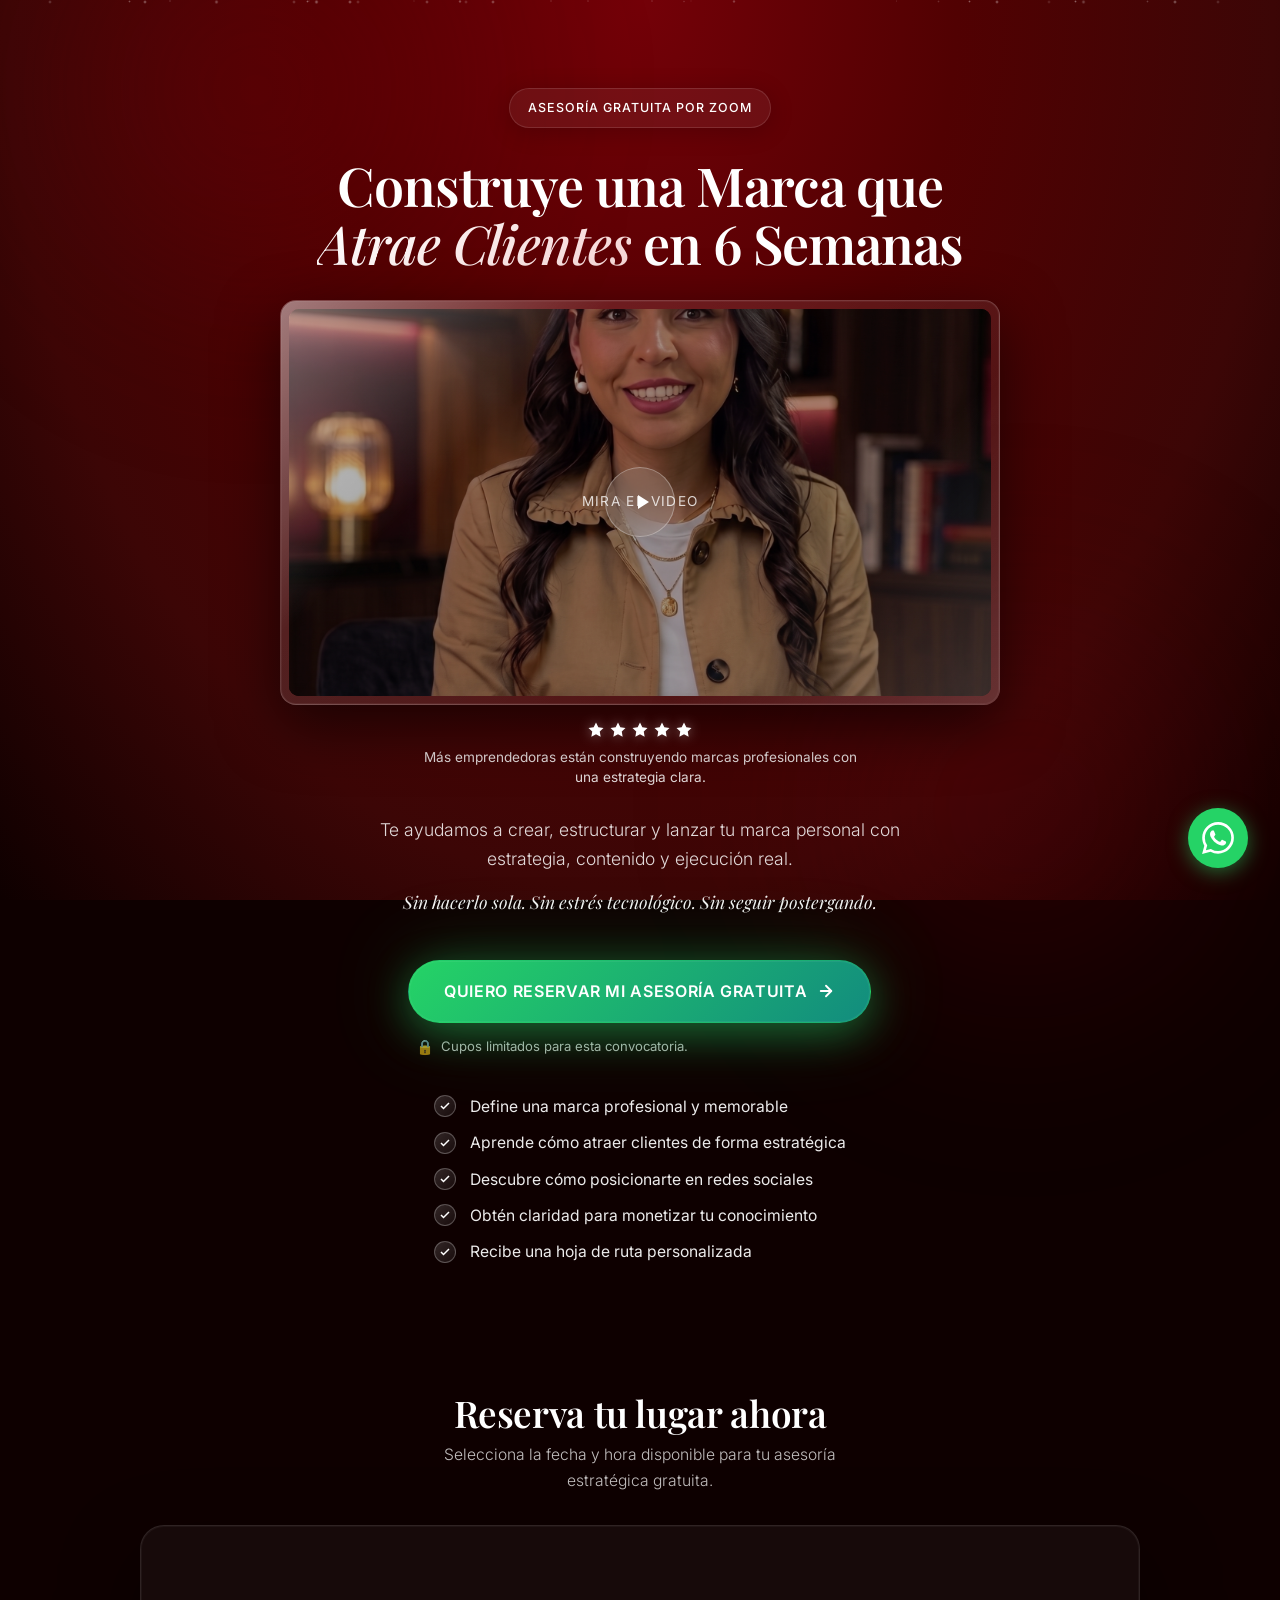
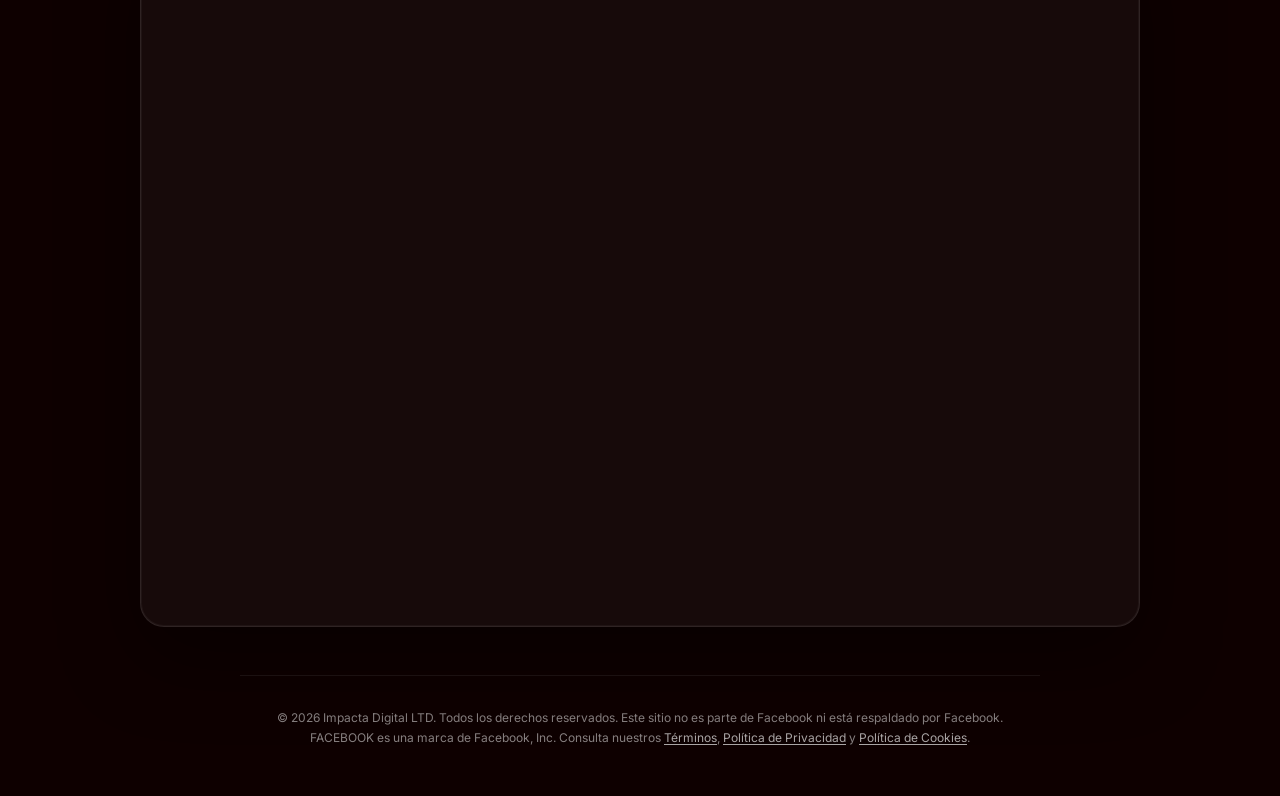
==== index2.html @ dba7cb1b "politica de privacidad" ====
<!DOCTYPE html>
<html lang="es">
<head>
    <meta charset="UTF-8" />
    <meta name="viewport" content="width=device-width, initial-scale=1.0" />
    <meta name="description" content="Asesoría estratégica gratuita por Zoom. Construye una marca personal que atrae clientes en 6 semanas." />
    <title>Impacta Digital · Construye una Marca que Atrae Clientes</title>

    <link rel="preconnect" href="https://fonts.googleapis.com" />
    <link rel="preconnect" href="https://fonts.gstatic.com" crossorigin />
    <link href="https://fonts.googleapis.com/css2?family=Playfair+Display:ital,wght@0,400;0,500;0,600;0,700;0,800;1,400&family=Inter:wght@300;400;500;600;700&display=swap" rel="stylesheet" />

    <link rel="stylesheet" href="https://assets.calendly.com/assets/external/widget.css" />
    <script src="https://assets.calendly.com/assets/external/widget.js" async></script>

    <style>
        *,
        *::before,
        *::after {
            box-sizing: border-box;
            margin: 0;
            padding: 0;
        }

        :root {
            --color-bg-deep: #0E0000;
            --color-bg-mid: #3C0606;
            --color-bg: #510102;
            --color-bg-light: #740108;
            --color-text: #FFFFFF;
            --font-serif: 'Playfair Display', Georgia, serif;
            --font-sans: 'Inter', -apple-system, BlinkMacSystemFont, sans-serif;
            --gradient-main: radial-gradient(ellipse at top, #740108 0%, #510102 35%, #3C0606 70%, #0E0000 100%);
            --gradient-cta: linear-gradient(135deg, #740108 0%, #510102 100%);
            --glass-bg: rgba(255, 255, 255, 0.06);
            --glass-border: rgba(255, 255, 255, 0.12);
        }

        html {
            scroll-behavior: smooth;
            -webkit-text-size-adjust: 100%;
        }

        body {
            font-family: var(--font-sans);
            color: var(--color-text);
            background: var(--color-bg-deep);
            line-height: 1.6;
            overflow-x: hidden;
            min-height: 100vh;
            -webkit-font-smoothing: antialiased;
            -moz-osx-font-smoothing: grayscale;
        }

        /* FONDO */
        .bg {
            position: fixed;
            inset: 0;
            background: var(--gradient-main);
            z-index: -2;
        }

        .bg::before {
            content: '';
            position: absolute;
            top: -20%;
            left: -10%;
            width: 60%;
            height: 60%;
            background: radial-gradient(circle, rgba(116, 1, 8, 0.4) 0%, transparent 60%);
            filter: blur(80px);
            animation: floatA 18s ease-in-out infinite;
        }

        .bg::after {
            content: '';
            position: absolute;
            bottom: -20%;
            right: -10%;
            width: 60%;
            height: 60%;
            background: radial-gradient(circle, rgba(116, 1, 8, 0.3) 0%, transparent 60%);
            filter: blur(80px);
            animation: floatB 22s ease-in-out infinite;
        }

        @keyframes floatA {
            0%, 100% { transform: translate(0, 0) scale(1); }
            50% { transform: translate(40px, 60px) scale(1.1); }
        }

        @keyframes floatB {
            0%, 100% { transform: translate(0, 0) scale(1); }
            50% { transform: translate(-50px, -40px) scale(1.15); }
        }

        /* PARTÍCULAS */
        .particles {
            position: fixed;
            inset: 0;
            z-index: -1;
            pointer-events: none;
            overflow: hidden;
        }

        .particle {
            position: absolute;
            background: radial-gradient(circle, rgba(255, 255, 255, 0.6) 0%, transparent 70%);
            border-radius: 50%;
            pointer-events: none;
            animation: drift linear infinite;
        }

        @keyframes drift {
            0% {
                transform: translateY(100vh) translateX(0) scale(0);
                opacity: 0;
            }
            10% {
                opacity: 1;
                transform: translateY(90vh) translateX(0) scale(1);
            }
            90% {
                opacity: 1;
            }
            100% {
                transform: translateY(-10vh) translateX(var(--drift-x, 30px)) scale(0.5);
                opacity: 0;
            }
        }

        /* LAYOUT PRINCIPAL */
        .page {
            min-height: 100vh;
            padding: 1.5rem 1.25rem 3rem;
            max-width: 1280px;
            margin: 0 auto;
            display: flex;
            flex-direction: column;
            gap: 2.5rem;
        }

        /* HERO */
        .hero {
            display: flex;
            flex-direction: column;
            gap: 2.5rem;
            align-items: center;
            flex: 1;
            padding: 2rem 0;
            text-align: center;
        }

        .hero-content {
            display: flex;
            flex-direction: column;
            gap: 1.5rem;
            animation: fadeUp 1s ease-out both;
            align-items: center;
        }

        .badge {
            display: inline-flex;
            align-items: center;
            gap: 0.5rem;
            padding: 0.55rem 1.1rem;
            background: var(--glass-bg);
            backdrop-filter: blur(20px);
            -webkit-backdrop-filter: blur(20px);
            border: 1px solid var(--glass-border);
            border-radius: 999px;
            font-size: 0.78rem;
            font-weight: 500;
            letter-spacing: 0.08em;
            text-transform: uppercase;
            color: var(--color-text);
            width: fit-content;
            box-shadow: 0 4px 24px rgba(0, 0, 0, 0.2);
        }

        .badge .sparkle {
            font-size: 0.95rem;
            filter: drop-shadow(0 0 6px rgba(255, 255, 255, 0.4));
        }

        h1.title {
            font-family: var(--font-serif);
            font-weight: 600;
            font-size: clamp(2.1rem, 7vw, 3.6rem);
            line-height: 1.08;
            letter-spacing: -0.02em;
            color: var(--color-text);
            text-wrap: balance;
        }

        h1.title em {
            font-style: italic;
            font-weight: 500;
            background: linear-gradient(135deg, #ffffff 0%, #f5d4d4 100%);
            -webkit-background-clip: text;
            background-clip: text;
            -webkit-text-fill-color: transparent;
        }

        .subtitle {
            font-size: clamp(1rem, 2.4vw, 1.1rem);
            line-height: 1.65;
            color: rgba(255, 255, 255, 0.85);
            max-width: 36rem;
            font-weight: 300;
        }

        .subtitle .break {
            display: block;
            margin-top: 0.85rem;
            font-weight: 400;
            color: rgba(255, 255, 255, 0.95);
            font-style: italic;
            font-family: var(--font-serif);
        }

        /* BENEFICIOS */
        .benefits {
            display: flex;
            flex-direction: column;
            gap: 0.7rem;
            margin-top: 0.5rem;
        }

        .benefit {
            display: flex;
            align-items: center;
            gap: 0.85rem;
            font-size: 0.98rem;
            color: rgba(255, 255, 255, 0.92);
            animation: fadeUp 0.8s ease-out both;
        }

        .check {
            flex-shrink: 0;
            width: 22px;
            height: 22px;
            border-radius: 50%;
            background: linear-gradient(135deg, rgba(255, 255, 255, 0.15), rgba(255, 255, 255, 0.05));
            border: 1px solid rgba(255, 255, 255, 0.25);
            display: flex;
            align-items: center;
            justify-content: center;
            backdrop-filter: blur(10px);
        }

        .check svg {
            width: 12px;
            height: 12px;
            stroke: #ffffff;
            stroke-width: 3;
            fill: none;
        }

        /* CTA */
        .cta-wrap {
            display: flex;
            flex-direction: column;
            gap: 0.75rem;
            margin-top: 1rem;
        }

        .cta {
            --glow-x: 50%;
            --glow-y: 50%;
            position: relative;
            display: inline-flex;
            align-items: center;
            justify-content: center;
            gap: 0.6rem;
            padding: 1.1rem 2.2rem;
            background: var(--gradient-cta);
            color: var(--color-text);
            text-decoration: none;
            font-weight: 600;
            font-size: 1rem;
            letter-spacing: 0.04em;
            text-transform: uppercase;
            border-radius: 999px;
            border: 1px solid rgba(255, 255, 255, 0.18);
            cursor: pointer;
            overflow: hidden;
            transition: transform 0.3s cubic-bezier(0.2, 0.8, 0.2, 1), box-shadow 0.3s ease;
            box-shadow:
                0 10px 40px rgba(116, 1, 8, 0.5),
                0 0 0 1px rgba(255, 255, 255, 0.05) inset,
                0 0 80px rgba(116, 1, 8, 0.3);
            animation: pulseGlow 3.5s ease-in-out infinite;
        }

        .cta::before {
            content: '';
            position: absolute;
            inset: 0;
            background: radial-gradient(circle at var(--glow-x) var(--glow-y), rgba(255, 255, 255, 0.25), transparent 50%);
            opacity: 0;
            transition: opacity 0.4s ease;
        }

        .cta:hover {
            transform: translateY(-3px) scale(1.02);
            box-shadow:
                0 16px 50px rgba(116, 1, 8, 0.6),
                0 0 0 1px rgba(255, 255, 255, 0.1) inset,
                0 0 100px rgba(116, 1, 8, 0.45);
        }

        .cta:hover::before {
            opacity: 1;
        }

        .cta:active {
            transform: translateY(-1px) scale(0.99);
        }

        .cta .arrow {
            transition: transform 0.3s ease;
        }

        .cta:hover .arrow {
            transform: translateX(4px);
        }

        .cta-green {
            background: linear-gradient(135deg, #25D366 0%, #128C7E 100%);
            border: 1px solid rgba(37, 211, 102, 0.4);
            box-shadow:
                0 10px 40px rgba(37, 211, 102, 0.4),
                0 0 0 1px rgba(255, 255, 255, 0.05) inset,
                0 0 80px rgba(37, 211, 102, 0.25);
            animation: pulseGlowGreen 3.5s ease-in-out infinite;
        }

        .cta-green:hover {
            box-shadow:
                0 16px 50px rgba(37, 211, 102, 0.5),
                0 0 0 1px rgba(255, 255, 255, 0.1) inset,
                0 0 100px rgba(37, 211, 102, 0.4);
        }

        .cta-green::before {
            background: radial-gradient(circle at var(--glow-x) var(--glow-y), rgba(255, 255, 255, 0.3), transparent 50%);
        }

        @keyframes pulseGlow {
            0%, 100% {
                box-shadow:
                    0 10px 40px rgba(116, 1, 8, 0.5),
                    0 0 0 1px rgba(255, 255, 255, 0.05) inset,
                    0 0 60px rgba(116, 1, 8, 0.3);
            }
            50% {
                box-shadow:
                    0 10px 40px rgba(116, 1, 8, 0.6),
                    0 0 0 1px rgba(255, 255, 255, 0.08) inset,
                    0 0 100px rgba(116, 1, 8, 0.5);
            }
        }

        @keyframes pulseGlowGreen {
            0%, 100% {
                box-shadow:
                    0 10px 40px rgba(37, 211, 102, 0.4),
                    0 0 0 1px rgba(255, 255, 255, 0.05) inset,
                    0 0 60px rgba(37, 211, 102, 0.25);
            }
            50% {
                box-shadow:
                    0 10px 40px rgba(37, 211, 102, 0.5),
                    0 0 0 1px rgba(255, 255, 255, 0.08) inset,
                    0 0 100px rgba(37, 211, 102, 0.4);
            }
        }

        .cta-small {
            font-size: 0.82rem;
            color: rgba(255, 255, 255, 0.7);
            display: flex;
            align-items: center;
            gap: 0.4rem;
            padding-left: 0.5rem;
        }

        .cta-small .lock {
            font-size: 0.9rem;
        }

        /* VIDEO FLOTANTE */
        .hero-media {
            position: relative;
            animation: fadeUp 1.1s ease-out 0.2s both;
            width: 100%;
            display: flex;
            flex-direction: column;
            align-items: center;
        }

        .video-frame {
            position: relative;
            width: 100%;
            max-width: 600px;
            margin: 0 auto;
            border-radius: 16px;
            padding: 8px;
            background: linear-gradient(135deg, rgba(255, 255, 255, 0.14), rgba(255, 255, 255, 0.04));
            backdrop-filter: blur(30px);
            -webkit-backdrop-filter: blur(30px);
            border: 1px solid rgba(255, 255, 255, 0.18);
            box-shadow:
                0 20px 60px rgba(0, 0, 0, 0.6),
                0 0 0 1px rgba(255, 255, 255, 0.05) inset;
            overflow: hidden;
            aspect-ratio: 16 / 9;
            cursor: default;
        }

        .video-frame::before {
            content: '';
            position: absolute;
            inset: -1px;
            border-radius: 16px;
            background: linear-gradient(135deg, rgba(255, 255, 255, 0.4), transparent 30%, transparent 70%, rgba(255, 255, 255, 0.15));
            z-index: 2;
            pointer-events: none;
        }

        .video-inner {
            position: relative;
            width: 100%;
            height: 100%;
            border-radius: 10px;
            overflow: hidden;
            background: #0E0000;
        }

        .video-inner video {
            width: 100%;
            height: 100%;
            object-fit: cover;
            display: block;
        }

        .video-inner video::-webkit-media-controls-panel {
            background: linear-gradient(180deg, transparent 0%, rgba(0, 0, 0, 0.7) 100%);
        }

        .video-placeholder {
            position: absolute;
            inset: 0;
            display: flex;
            flex-direction: column;
            align-items: center;
            justify-content: center;
            padding: 1.25rem 1rem;
            gap: 1rem;
            background: url('multimedia/images/portada.png') center/cover no-repeat;
            color: rgba(255, 255, 255, 0.8);
        }

        .video-placeholder::after {
            content: '';
            position: absolute;
            inset: 0;
            background: rgba(0, 0, 0, 0.35);
            pointer-events: none;
        }

        .play-btn {
            position: absolute;
            top: 50%;
            left: 50%;
            transform: translate(-50%, -50%);
            width: 70px;
            height: 70px;
            border-radius: 50%;
            background: rgba(255, 255, 255, 0.12);
            border: 1px solid rgba(255, 255, 255, 0.3);
            backdrop-filter: blur(20px);
            display: flex;
            align-items: center;
            justify-content: center;
            cursor: pointer;
            transition: all 0.3s ease;
            z-index: 2;
        }

        .play-btn:hover {
            background: rgba(255, 255, 255, 0.2);
            transform: translate(-50%, -50%) scale(1.05);
        }

        .play-btn svg {
            width: 24px;
            height: 24px;
            fill: #ffffff;
            margin-left: 4px;
        }

        .video-placeholder span {
            font-size: 0.85rem;
            letter-spacing: 0.1em;
            text-transform: uppercase;
            z-index: 2;
        }

        /* RATING */
        .rating {
            display: flex;
            flex-direction: column;
            align-items: center;
            gap: 0.5rem;
            margin: 1rem auto 0;
            padding: 0;
            text-align: center;
            max-width: 600px;
            width: 100%;
        }

        .rating p {
            color: rgba(255, 255, 255, 0.85);
            font-size: 0.85rem;
            line-height: 1.5;
            max-width: 28rem;
            margin: 0;
        }

        .stars {
            display: flex;
            gap: 0.25rem;
        }

        .stars svg {
            width: 18px;
            height: 18px;
            fill: #ffffff;
            filter: drop-shadow(0 0 6px rgba(255, 255, 255, 0.4));
        }

        /* CALENDLY */
        .calendly-section {
            display: flex;
            flex-direction: column;
            align-items: center;
            gap: 0.5rem;
            animation: fadeUp 1s ease-out 0.4s both;
            scroll-margin-top: 1rem;
        }

        .calendly-header {
            text-align: center;
            margin-bottom: 1.5rem;
            display: flex;
            flex-direction: column;
            gap: 0.5rem;
        }

        .calendly-header h2 {
            font-family: var(--font-serif);
            font-weight: 600;
            font-size: clamp(1.6rem, 5vw, 2.3rem);
            line-height: 1.15;
            letter-spacing: -0.01em;
        }

        .calendly-header p {
            font-size: 0.98rem;
            color: rgba(255, 255, 255, 0.75);
            max-width: 28rem;
            font-weight: 300;
        }

        .calendly-container {
            width: 100%;
            max-width: 1000px;
            border-radius: 24px;
            overflow: hidden;
            background: rgba(255, 255, 255, 0.04);
            backdrop-filter: blur(20px);
            -webkit-backdrop-filter: blur(20px);
            border: 1px solid rgba(255, 255, 255, 0.1);
            box-shadow:
                0 30px 80px rgba(0, 0, 0, 0.4),
                0 0 0 1px rgba(255, 255, 255, 0.04) inset;
            position: relative;
            min-height: 700px;
        }

        .calendly-inline-widget {
            min-height: 700px;
        }

        /* ANIMACIONES */
        @keyframes fadeUp {
            from {
                opacity: 0;
                transform: translateY(24px);
            }
            to {
                opacity: 1;
                transform: translateY(0);
            }
        }

        .fade-in {
            opacity: 0;
            transform: translateY(20px);
            transition: opacity 0.8s ease, transform 0.8s ease;
        }

        .fade-in.visible {
            opacity: 1;
            transform: translateY(0);
        }

        /* DESKTOP */
        @media (min-width: 900px) {
            .page {
                padding: 2.5rem 2.5rem 3rem;
                gap: 4rem;
            }

            .hero {
                gap: 4rem;
                padding: 3rem 0;
                min-height: calc(100vh - 6rem);
            }

            .hero-content {
                gap: 1.75rem;
            }

            .video-frame {
                max-width: 720px;
            }

            .calendly-section {
                padding-top: 1rem;
            }
        }

        @media (min-width: 1100px) {
            .hero {
                gap: 6rem;
            }

            h1.title {
                font-size: clamp(3rem, 4.2vw, 4rem);
            }
        }

        /* ACCESIBILIDAD */
        @media (prefers-reduced-motion: reduce) {
            *, *::before, *::after {
                animation-duration: 0.01ms !important;
                animation-iteration-count: 1 !important;
                transition-duration: 0.01ms !important;
            }
            .bg::before, .bg::after { animation: none; }
        }

        /* CTA tracking del mouse */
        .cta-wrap .cta { will-change: transform; }

        /* BOTÓN FLOTANTE WHATSAPP */
        .whatsapp-float {
            position: fixed;
            bottom: 2rem;
            right: 2rem;
            width: 60px;
            height: 60px;
            background: #25D366;
            border-radius: 50%;
            display: flex;
            align-items: center;
            justify-content: center;
            box-shadow: 0 4px 20px rgba(37, 211, 102, 0.5);
            z-index: 1000;
            transition: transform 0.3s ease, box-shadow 0.3s ease;
            cursor: pointer;
        }

        .whatsapp-float:hover {
            transform: scale(1.1);
            box-shadow: 0 6px 30px rgba(37, 211, 102, 0.7);
        }

        .whatsapp-float svg {
            width: 32px;
            height: 32px;
            fill: #ffffff;
        }

        @media (max-width: 600px) {
            .whatsapp-float {
                bottom: 1.2rem;
                right: 1.2rem;
                width: 52px;
                height: 52px;
            }

            .whatsapp-float svg {
                width: 28px;
                height: 28px;
            }
        }

        /* FOOTER */
        .site-footer {
            text-align: center;
            padding: 2rem 1.25rem 3rem;
            color: rgba(255, 255, 255, 0.5);
            font-size: 0.75rem;
            line-height: 1.7;
            max-width: 800px;
            margin: 0 auto;
            border-top: 1px solid rgba(255, 255, 255, 0.08);
        }

        .site-footer a {
            color: rgba(255, 255, 255, 0.65);
            text-decoration: underline;
            text-underline-offset: 2px;
            transition: color 0.3s ease;
        }

        .site-footer a:hover {
            color: rgba(255, 255, 255, 0.9);
        }
    </style>
</head>
<body>
    <div class="bg"></div>
    <div class="particles" id="particles" aria-hidden="true"></div>

    <main class="page">
        <!-- HERO -->
        <section class="hero" aria-labelledby="hero-title">
            <div class="hero-content">
                <span class="badge">
                    Asesoría gratuita por Zoom
                </span>

                <h1 id="hero-title" class="title">
                    Construye una Marca que <em>Atrae Clientes</em> en 6 Semanas
                </h1>

                <div class="hero-media">
                    <div class="video-frame" id="videoFrame">
                        <div class="video-inner">
                            <video controls loop playsinline preload="metadata" poster="multimedia/images/portada.png">
                                <source src="multimedia/videos/presentacion1.mp4" type="video/mp4" />
                            </video>
                            <div class="video-placeholder" id="videoPlaceholder">
                                <div class="play-btn" aria-hidden="true">
                                    <svg viewBox="0 0 24 24"><path d="M8 5v14l11-7z"></path></svg>
                                </div>
                                <span>Mira el video</span>
                            </div>
                        </div>
                    </div>
                    <div class="rating">
                        <div class="stars" aria-label="5 estrellas">
                            <svg viewBox="0 0 24 24" aria-hidden="true"><path d="M12 2l3.09 6.26L22 9.27l-5 4.87 1.18 6.88L12 17.77l-6.18 3.25L7 14.14 2 9.27l6.91-1.01L12 2z"/></svg>
                            <svg viewBox="0 0 24 24" aria-hidden="true"><path d="M12 2l3.09 6.26L22 9.27l-5 4.87 1.18 6.88L12 17.77l-6.18 3.25L7 14.14 2 9.27l6.91-1.01L12 2z"/></svg>
                            <svg viewBox="0 0 24 24" aria-hidden="true"><path d="M12 2l3.09 6.26L22 9.27l-5 4.87 1.18 6.88L12 17.77l-6.18 3.25L7 14.14 2 9.27l6.91-1.01L12 2z"/></svg>
                            <svg viewBox="0 0 24 24" aria-hidden="true"><path d="M12 2l3.09 6.26L22 9.27l-5 4.87 1.18 6.88L12 17.77l-6.18 3.25L7 14.14 2 9.27l6.91-1.01L12 2z"/></svg>
                            <svg viewBox="0 0 24 24" aria-hidden="true"><path d="M12 2l3.09 6.26L22 9.27l-5 4.87 1.18 6.88L12 17.77l-6.18 3.25L7 14.14 2 9.27l6.91-1.01L12 2z"/></svg>
                        </div>
                        <p>Más emprendedoras están construyendo marcas profesionales con una estrategia clara.</p>
                    </div>
                </div>

                <p class="subtitle">
                    Te ayudamos a crear, estructurar y lanzar tu marca personal con estrategia, contenido y ejecución real.
                    <span class="break">Sin hacerlo sola. Sin estrés tecnológico. Sin seguir postergando.</span>
                </p>

                <div class="cta-wrap">
                    <a href="#reservar" class="cta cta-green" id="mainCta">
                        <span>Quiero reservar mi asesoría gratuita</span>
                        <svg class="arrow" width="18" height="18" viewBox="0 0 24 24" fill="none" stroke="currentColor" stroke-width="2.5" stroke-linecap="round" stroke-linejoin="round" aria-hidden="true">
                            <line x1="5" y1="12" x2="19" y2="12"></line>
                            <polyline points="12 5 19 12 12 19"></polyline>
                        </svg>
                    </a>
                    <p class="cta-small">
                        <span class="lock" aria-hidden="true">🔒</span>
                        Cupos limitados para esta convocatoria.
                    </p>
                </div>

                <ul class="benefits" role="list">
                    <li class="benefit fade-in">
                        <span class="check" aria-hidden="true">
                            <svg viewBox="0 0 24 24"><polyline points="20 6 9 17 4 12"></polyline></svg>
                        </span>
                        Define una marca profesional y memorable
                    </li>
                    <li class="benefit fade-in">
                        <span class="check" aria-hidden="true">
                            <svg viewBox="0 0 24 24"><polyline points="20 6 9 17 4 12"></polyline></svg>
                        </span>
                        Aprende cómo atraer clientes de forma estratégica
                    </li>
                    <li class="benefit fade-in">
                        <span class="check" aria-hidden="true">
                            <svg viewBox="0 0 24 24"><polyline points="20 6 9 17 4 12"></polyline></svg>
                        </span>
                        Descubre cómo posicionarte en redes sociales
                    </li>
                    <li class="benefit fade-in">
                        <span class="check" aria-hidden="true">
                            <svg viewBox="0 0 24 24"><polyline points="20 6 9 17 4 12"></polyline></svg>
                        </span>
                        Obtén claridad para monetizar tu conocimiento
                    </li>
                    <li class="benefit fade-in">
                        <span class="check" aria-hidden="true">
                            <svg viewBox="0 0 24 24"><polyline points="20 6 9 17 4 12"></polyline></svg>
                        </span>
                        Recibe una hoja de ruta personalizada
                    </li>
                </ul>
            </div>
        </section>

        <!-- CALENDLY -->
        <section class="calendly-section" id="reservar" aria-labelledby="calendly-title">
            <header class="calendly-header">
                <h2 id="calendly-title">Reserva tu lugar ahora</h2>
                <p>Selecciona la fecha y hora disponible para tu asesoría estratégica gratuita.</p>
            </header>

            <div class="calendly-container">
                <!-- Calendly inline widget begin -->
                <div class="calendly-inline-widget" data-url="https://calendly.com/damasdetitanio/llamada-1-1?month=2026-06" style="min-width:320px;height:700px;"></div>
                <script type="text/javascript" src="https://assets.calendly.com/assets/external/widget.js" async></script>
                <!-- Calendly inline widget end -->
            </div>
        </section>
    </main>

    <footer class="site-footer">
        <p>&copy; 2026 Impacta Digital LTD. Todos los derechos reservados. Este sitio no es parte de Facebook ni est&aacute; respaldado por Facebook. FACEBOOK es una marca de Facebook, Inc. Consulta nuestros <a href="#">T&eacute;rminos</a>, <a href="#">Pol&iacute;tica de Privacidad</a> y <a href="#">Pol&iacute;tica de Cookies</a>.</p>
    </footer>

    <script>
        // Partículas elegantes flotantes
        (function () {
            const container = document.getElementById('particles');
            const count = window.innerWidth < 768 ? 18 : 32;

            for (let i = 0; i < count; i++) {
                const p = document.createElement('div');
                p.className = 'particle';
                const size = Math.random() * 3 + 1.5;
                p.style.width = size + 'px';
                p.style.height = size + 'px';
                p.style.left = Math.random() * 100 + 'vw';
                p.style.animationDuration = (Math.random() * 18 + 14) + 's';
                p.style.animationDelay = (Math.random() * -20) + 's';
                p.style.setProperty('--drift-x', (Math.random() * 80 - 40) + 'px');
                p.style.opacity = (Math.random() * 0.5 + 0.2).toString();
                container.appendChild(p);
            }
        })();

        // Fade-in al hacer scroll
        (function () {
            const els = document.querySelectorAll('.fade-in');
            const io = new IntersectionObserver((entries) => {
                entries.forEach((e, i) => {
                    if (e.isIntersecting) {
                        setTimeout(() => e.target.classList.add('visible'), i * 100);
                        io.unobserve(e.target);
                    }
                });
            }, { threshold: 0.15 });
            els.forEach(el => io.observe(el));
        })();

        // Glow跟随 cursor en CTA
        (function () {
            const cta = document.getElementById('mainCta');
            if (!cta) return;
            cta.addEventListener('mousemove', (e) => {
                const rect = cta.getBoundingClientRect();
                const x = ((e.clientX - rect.left) / rect.width) * 100;
                const y = ((e.clientY - rect.top) / rect.height) * 100;
                cta.style.setProperty('--glow-x', x + '%');
                cta.style.setProperty('--glow-y', y + '%');
            });
        })();

        // Ocultar placeholder si el video carga
        (function () {
            const video = document.querySelector('.video-inner video');
            const placeholder = document.getElementById('videoPlaceholder');
            if (!video || !placeholder) return;

            placeholder.style.cursor = 'pointer';

            const hidePlaceholder = () => placeholder.style.display = 'none';
            const showPlaceholder = () => placeholder.style.display = 'flex';

            placeholder.addEventListener('click', () => {
                video.play().then(hidePlaceholder).catch(() => {});
            });

            video.addEventListener('play', hidePlaceholder);
            video.addEventListener('error', showPlaceholder);
            video.addEventListener('pause', () => {
                if (video.currentTime === 0 || video.ended) showPlaceholder();
            });
        })();

        // Video arrastrable deshabilitado (ya no es flotante)
        (function () {
            const frame = document.getElementById('videoFrame');
            if (!frame) return;
            // Intencionalmente vacío: el video ahora forma parte del flujo del documento.
        })();
    </script>

    <!-- Botón flotante WhatsApp -->
    <a href="https://wa.me/15875003191" target="_blank" rel="noopener noreferrer" class="whatsapp-float" aria-label="Chatea por WhatsApp">
        <svg viewBox="0 0 24 24" xmlns="http://www.w3.org/2000/svg">
            <path d="M17.472 14.382c-.297-.149-1.758-.867-2.03-.967-.273-.099-.471-.148-.67.15-.197.297-.767.966-.94 1.164-.173.199-.347.223-.644.075-.297-.15-1.255-.463-2.39-1.475-.883-.788-1.48-1.761-1.653-2.059-.173-.297-.018-.458.13-.606.134-.133.298-.347.446-.52.149-.174.198-.298.298-.497.099-.198.05-.371-.025-.52-.075-.149-.669-1.612-.916-2.207-.242-.579-.487-.5-.669-.51-.173-.008-.371-.01-.57-.01-.198 0-.52.074-.792.372-.272.297-1.04 1.016-1.04 2.479 0 1.462 1.065 2.875 1.213 3.074.149.198 2.096 3.2 5.077 4.487.709.306 1.262.489 1.694.625.712.227 1.36.195 1.871.118.571-.085 1.758-.719 2.006-1.413.248-.694.248-1.289.173-1.413-.074-.124-.272-.198-.57-.347m-5.421 7.403h-.004a9.87 9.87 0 01-5.031-1.378l-.361-.214-3.741.982.998-3.648-.235-.374a9.86 9.86 0 01-1.51-5.26c.001-5.45 4.436-9.884 9.888-9.884 2.64 0 5.122 1.03 6.988 2.898a9.825 9.825 0 012.893 6.994c-.003 5.45-4.437 9.884-9.885 9.884m8.413-18.297A11.815 11.815 0 0012.05 0C5.495 0 .16 5.335.157 11.892c0 2.096.547 4.142 1.588 5.945L.057 24l6.305-1.654a11.882 11.882 0 005.683 1.448h.005c6.554 0 11.89-5.335 11.893-11.893a11.821 11.821 0 00-3.48-8.413z"/>
        </svg>
    </a>
</body>
</html>
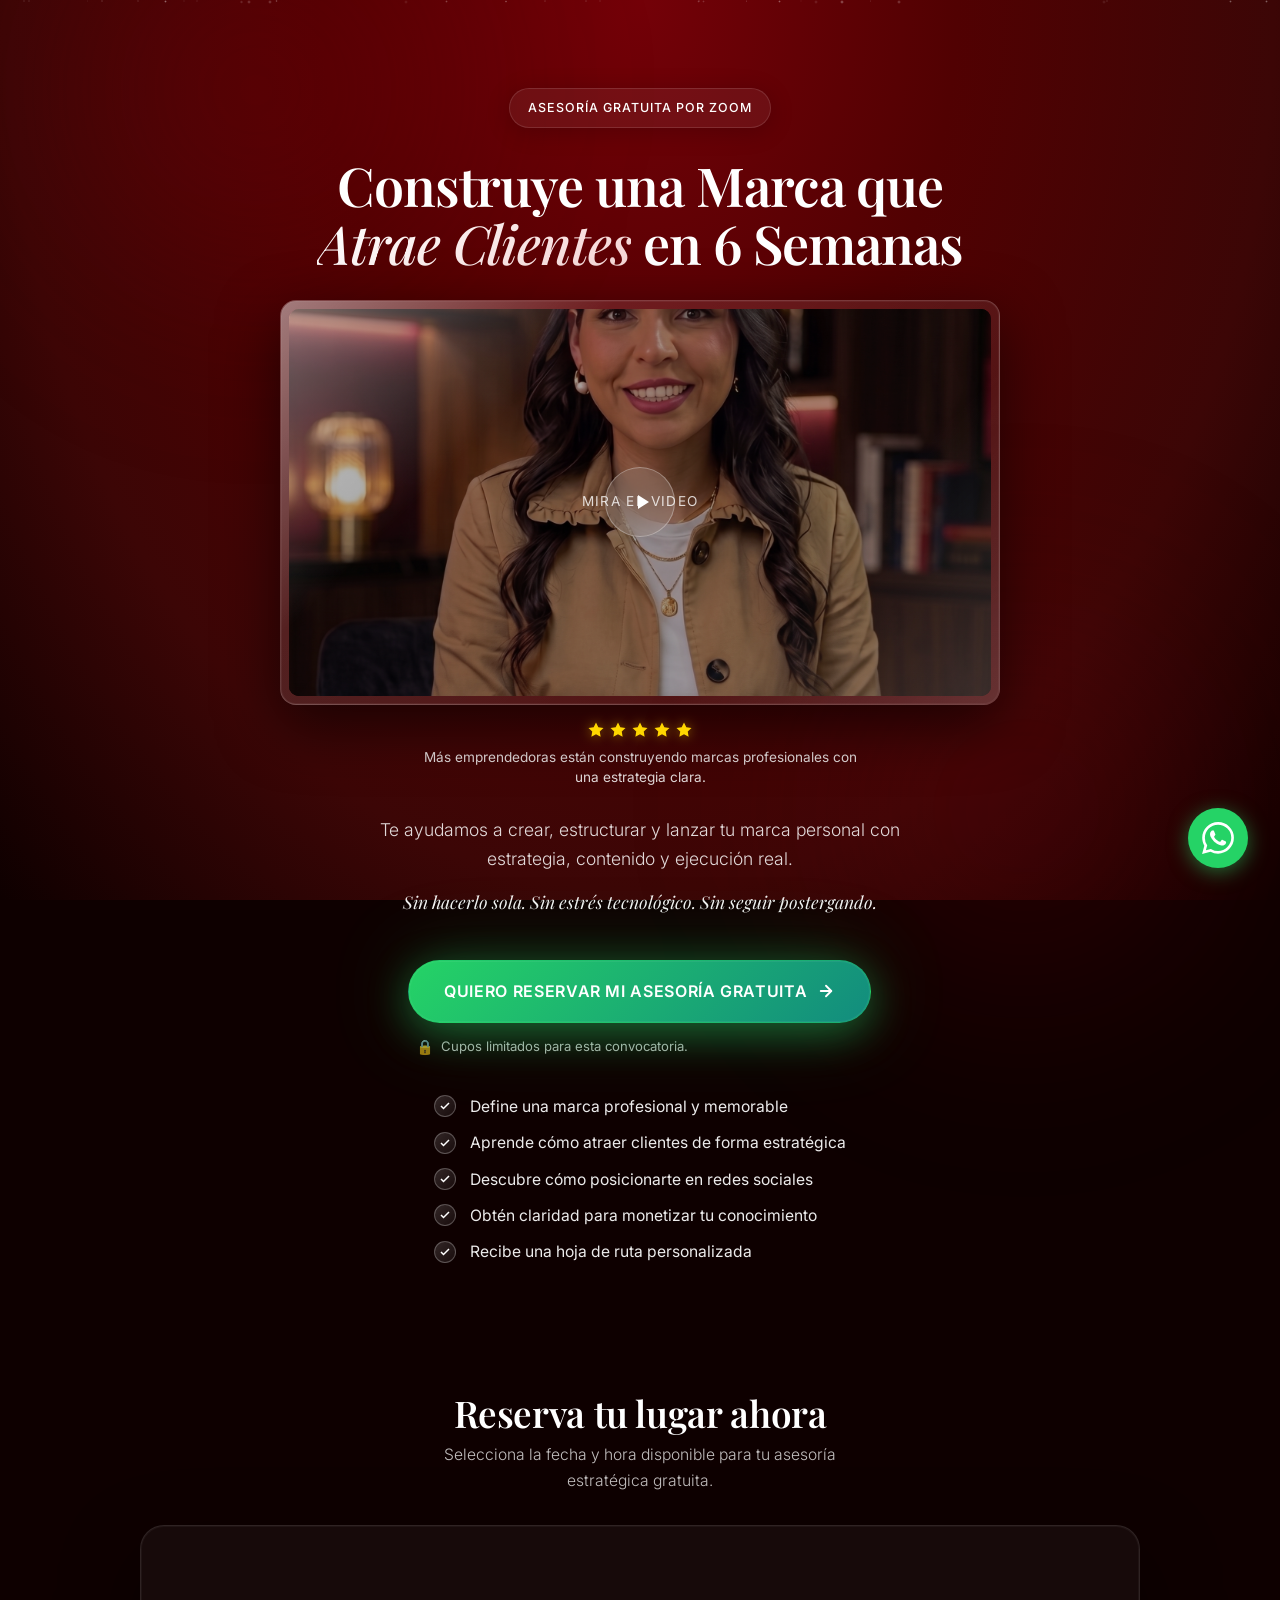
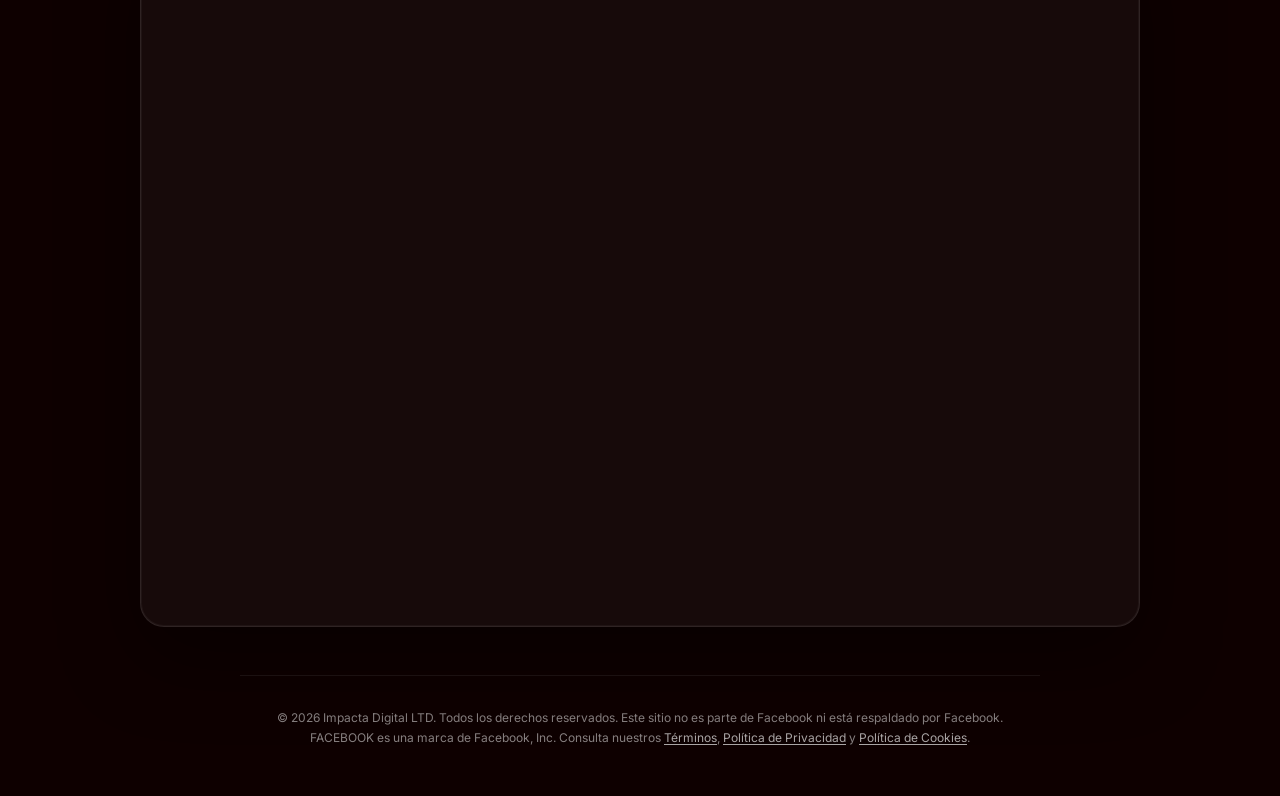
==== commit 16971205: "stars golden" ====
--- a/index2.html
+++ b/index2.html
@@ -537,8 +537,8 @@
         .stars svg {
             width: 18px;
             height: 18px;
-            fill: #ffffff;
-            filter: drop-shadow(0 0 6px rgba(255, 255, 255, 0.4));
+            fill: #FFD700;
+            filter: drop-shadow(0 0 6px rgba(255, 215, 0, 0.5));
         }
 
         /* CALENDLY */
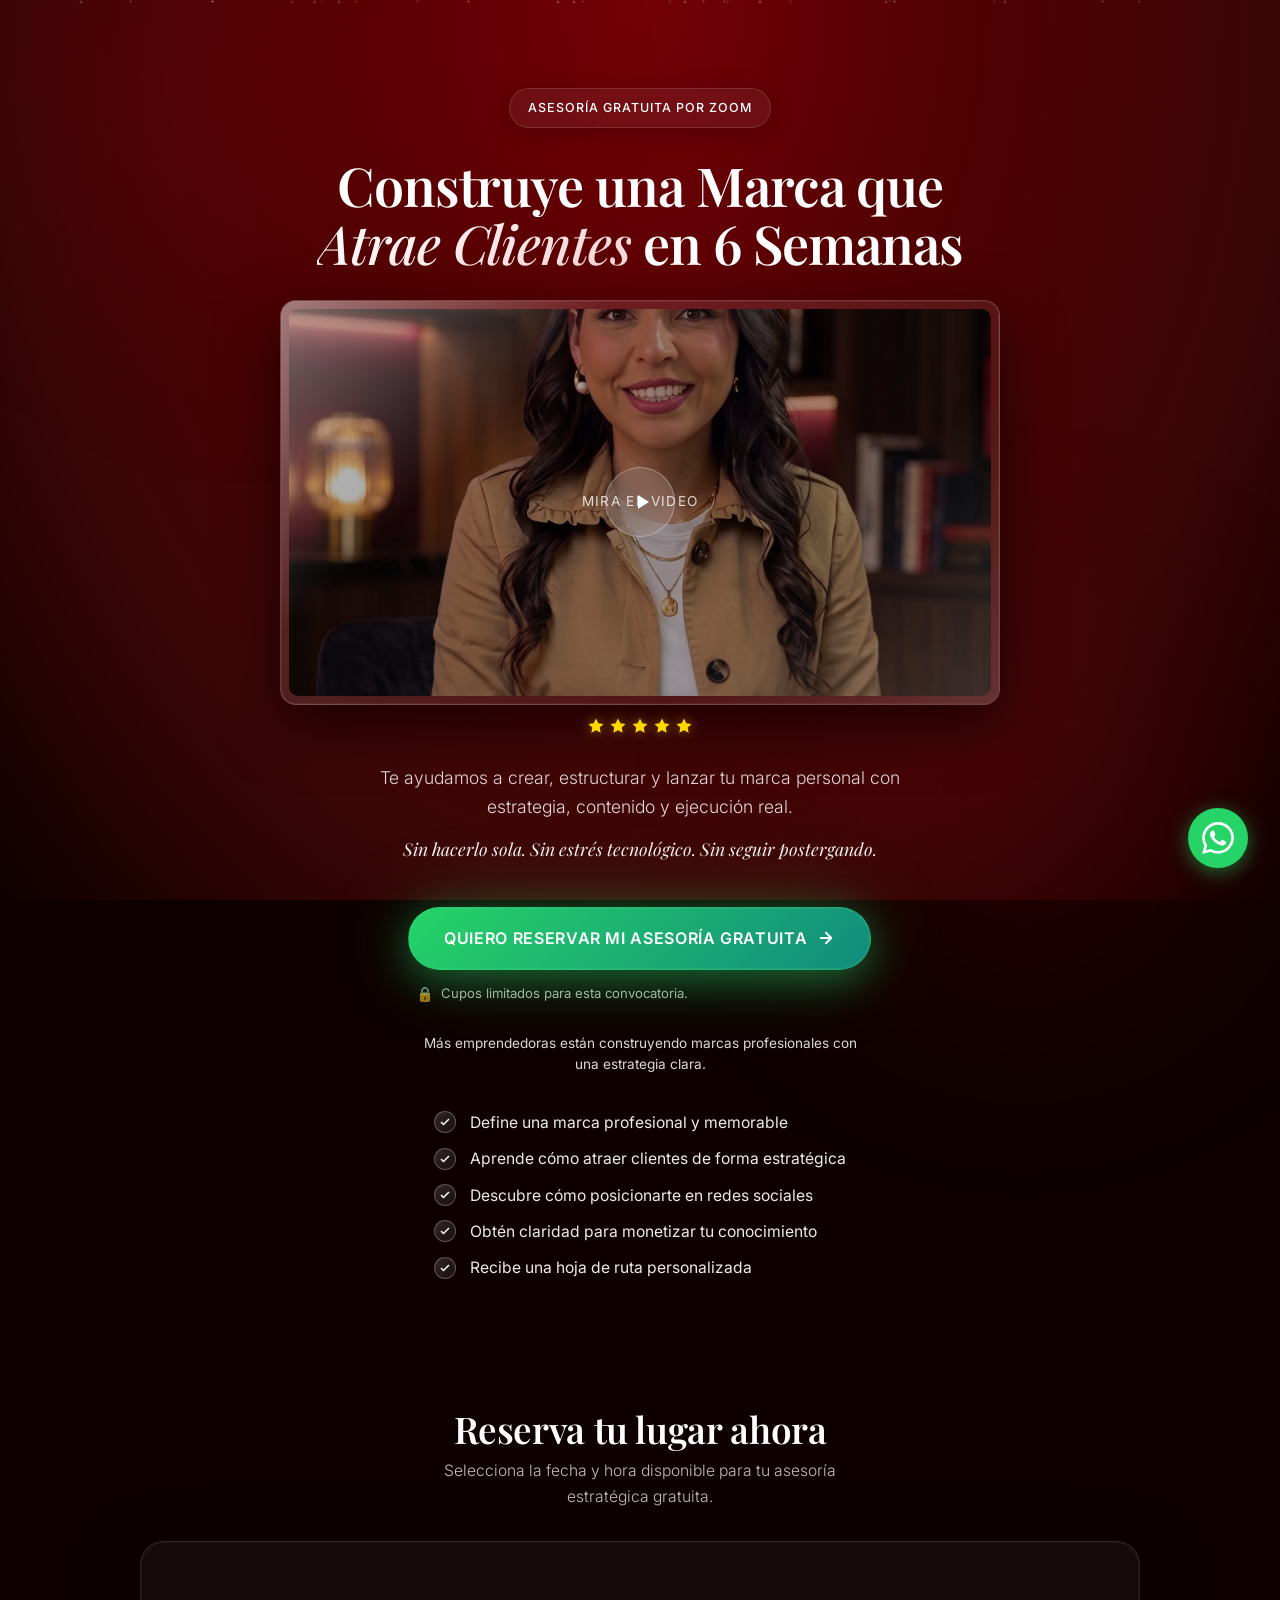
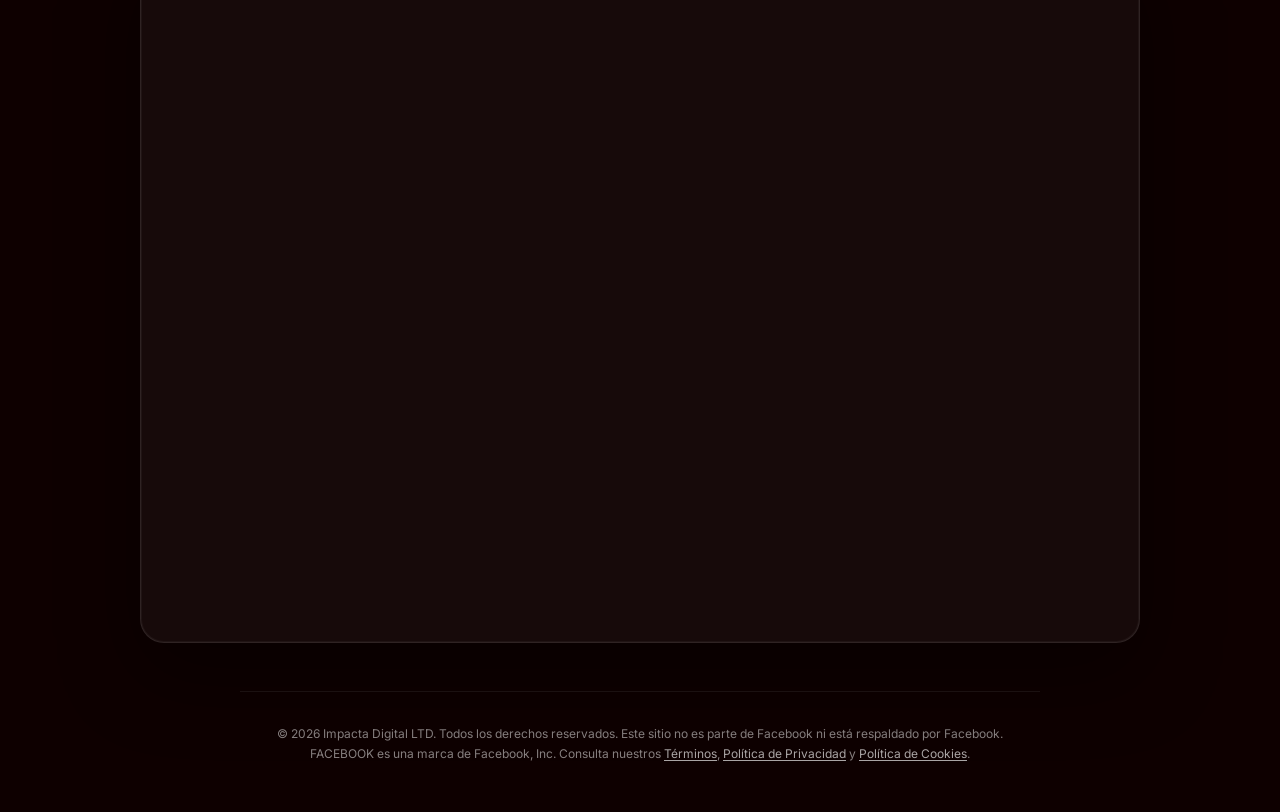
==== commit bf86000d: "texto debajo de boton" ====
--- a/index2.html
+++ b/index2.html
@@ -509,16 +509,11 @@
         }
 
         /* RATING */
-        .rating {
-            display: flex;
-            flex-direction: column;
-            align-items: center;
-            gap: 0.5rem;
-            margin: 1rem auto 0;
-            padding: 0;
-            text-align: center;
-            max-width: 600px;
-            width: 100%;
+        .hero-media .stars {
+            display: flex;
+            justify-content: center;
+            gap: 0.25rem;
+            margin-top: 0.75rem;
         }
 
         .rating p {
@@ -527,6 +522,15 @@
             line-height: 1.5;
             max-width: 28rem;
             margin: 0;
+        }
+
+        .rating-text {
+            text-align: center;
+            color: rgba(255, 255, 255, 0.85);
+            font-size: 0.85rem;
+            line-height: 1.5;
+            max-width: 28rem;
+            margin: 0 auto;
         }
 
         .stars {
@@ -763,15 +767,12 @@
                             </div>
                         </div>
                     </div>
-                    <div class="rating">
-                        <div class="stars" aria-label="5 estrellas">
-                            <svg viewBox="0 0 24 24" aria-hidden="true"><path d="M12 2l3.09 6.26L22 9.27l-5 4.87 1.18 6.88L12 17.77l-6.18 3.25L7 14.14 2 9.27l6.91-1.01L12 2z"/></svg>
-                            <svg viewBox="0 0 24 24" aria-hidden="true"><path d="M12 2l3.09 6.26L22 9.27l-5 4.87 1.18 6.88L12 17.77l-6.18 3.25L7 14.14 2 9.27l6.91-1.01L12 2z"/></svg>
-                            <svg viewBox="0 0 24 24" aria-hidden="true"><path d="M12 2l3.09 6.26L22 9.27l-5 4.87 1.18 6.88L12 17.77l-6.18 3.25L7 14.14 2 9.27l6.91-1.01L12 2z"/></svg>
-                            <svg viewBox="0 0 24 24" aria-hidden="true"><path d="M12 2l3.09 6.26L22 9.27l-5 4.87 1.18 6.88L12 17.77l-6.18 3.25L7 14.14 2 9.27l6.91-1.01L12 2z"/></svg>
-                            <svg viewBox="0 0 24 24" aria-hidden="true"><path d="M12 2l3.09 6.26L22 9.27l-5 4.87 1.18 6.88L12 17.77l-6.18 3.25L7 14.14 2 9.27l6.91-1.01L12 2z"/></svg>
-                        </div>
-                        <p>Más emprendedoras están construyendo marcas profesionales con una estrategia clara.</p>
+                    <div class="stars" aria-label="5 estrellas">
+                        <svg viewBox="0 0 24 24" aria-hidden="true"><path d="M12 2l3.09 6.26L22 9.27l-5 4.87 1.18 6.88L12 17.77l-6.18 3.25L7 14.14 2 9.27l6.91-1.01L12 2z"/></svg>
+                        <svg viewBox="0 0 24 24" aria-hidden="true"><path d="M12 2l3.09 6.26L22 9.27l-5 4.87 1.18 6.88L12 17.77l-6.18 3.25L7 14.14 2 9.27l6.91-1.01L12 2z"/></svg>
+                        <svg viewBox="0 0 24 24" aria-hidden="true"><path d="M12 2l3.09 6.26L22 9.27l-5 4.87 1.18 6.88L12 17.77l-6.18 3.25L7 14.14 2 9.27l6.91-1.01L12 2z"/></svg>
+                        <svg viewBox="0 0 24 24" aria-hidden="true"><path d="M12 2l3.09 6.26L22 9.27l-5 4.87 1.18 6.88L12 17.77l-6.18 3.25L7 14.14 2 9.27l6.91-1.01L12 2z"/></svg>
+                        <svg viewBox="0 0 24 24" aria-hidden="true"><path d="M12 2l3.09 6.26L22 9.27l-5 4.87 1.18 6.88L12 17.77l-6.18 3.25L7 14.14 2 9.27l6.91-1.01L12 2z"/></svg>
                     </div>
                 </div>
 
@@ -793,6 +794,8 @@
                         Cupos limitados para esta convocatoria.
                     </p>
                 </div>
+
+                <p class="rating-text">Más emprendedoras están construyendo marcas profesionales con una estrategia clara.</p>
 
                 <ul class="benefits" role="list">
                     <li class="benefit fade-in">
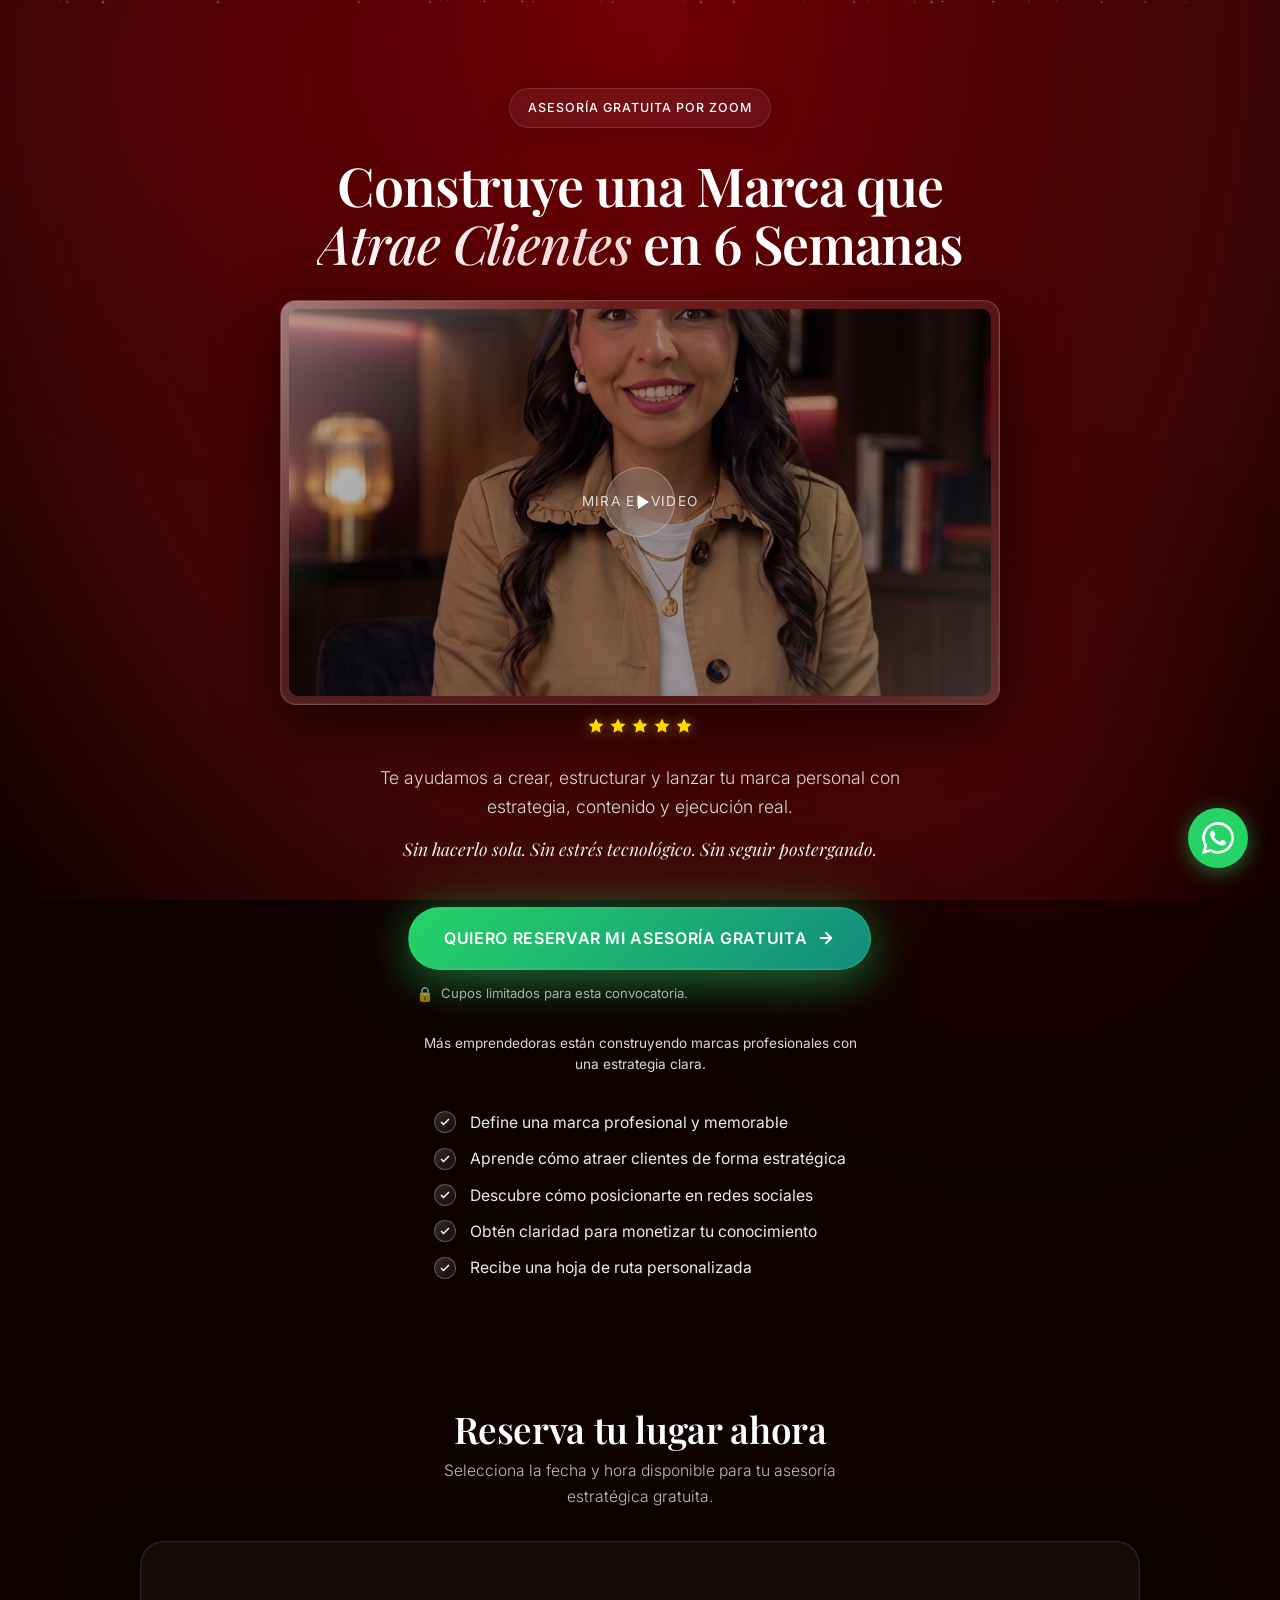
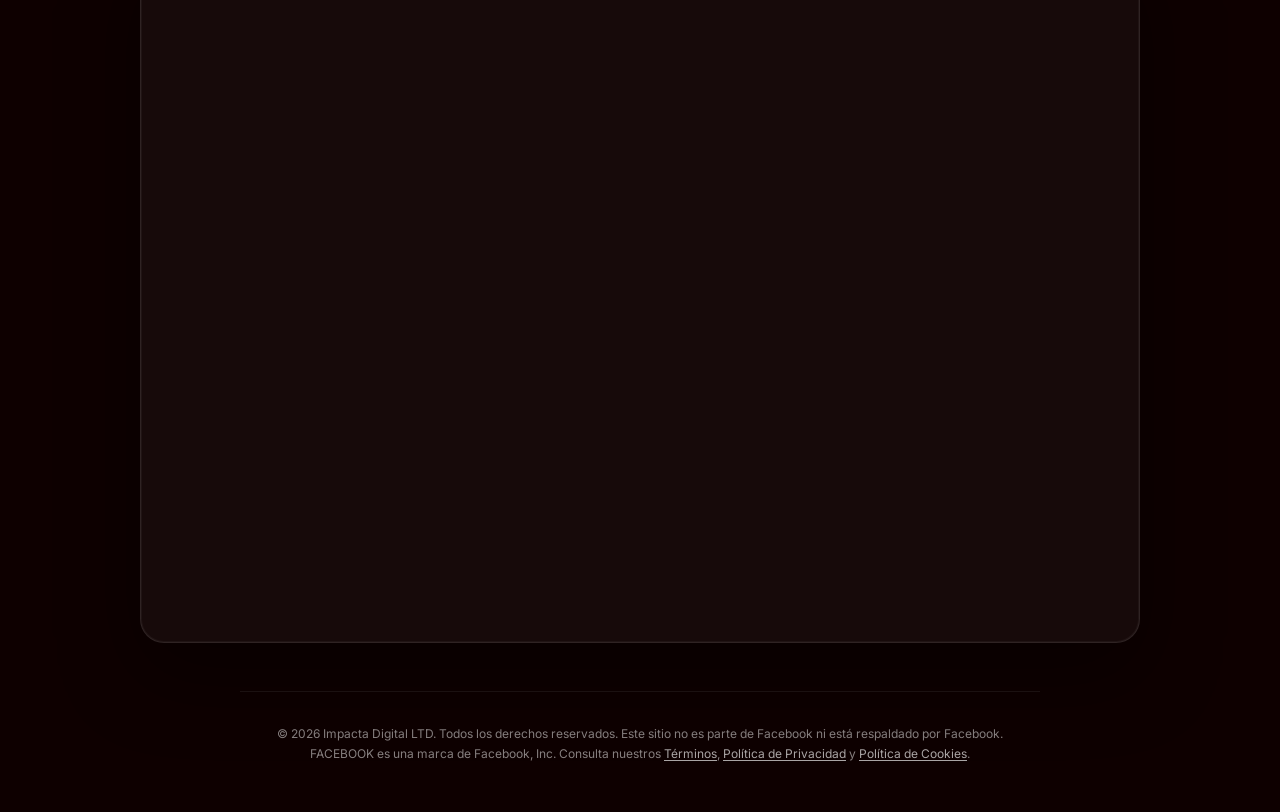
==== commit dd260c79: "mejora video" ====
--- a/index2.html
+++ b/index2.html
@@ -460,6 +460,7 @@
             gap: 1rem;
             background: url('multimedia/images/portada.png') center/cover no-repeat;
             color: rgba(255, 255, 255, 0.8);
+            transition: opacity 0.3s ease;
         }
 
         .video-placeholder::after {
@@ -756,7 +757,7 @@
                 <div class="hero-media">
                     <div class="video-frame" id="videoFrame">
                         <div class="video-inner">
-                            <video controls loop playsinline preload="metadata" poster="multimedia/images/portada.png">
+                            <video controls loop playsinline preload="auto" muted poster="multimedia/images/portada.png">
                                 <source src="multimedia/videos/presentacion1.mp4" type="video/mp4" />
                             </video>
                             <div class="video-placeholder" id="videoPlaceholder">
@@ -900,7 +901,7 @@
             });
         })();
 
-        // Ocultar placeholder si el video carga
+        // Video optimizado
         (function () {
             const video = document.querySelector('.video-inner video');
             const placeholder = document.getElementById('videoPlaceholder');
@@ -908,17 +909,26 @@
 
             placeholder.style.cursor = 'pointer';
 
-            const hidePlaceholder = () => placeholder.style.display = 'none';
+            const hidePlaceholder = () => {
+                placeholder.style.opacity = '0';
+                setTimeout(() => placeholder.style.display = 'none', 300);
+            };
             const showPlaceholder = () => placeholder.style.display = 'flex';
 
+            video.addEventListener('loadeddata', () => {
+                placeholder.style.transition = 'opacity 0.3s ease';
+            });
+
             placeholder.addEventListener('click', () => {
+                video.load();
                 video.play().then(hidePlaceholder).catch(() => {});
             });
 
             video.addEventListener('play', hidePlaceholder);
             video.addEventListener('error', showPlaceholder);
-            video.addEventListener('pause', () => {
-                if (video.currentTime === 0 || video.ended) showPlaceholder();
+            video.addEventListener('ended', () => {
+                video.currentTime = 0;
+                video.play();
             });
         })();
 
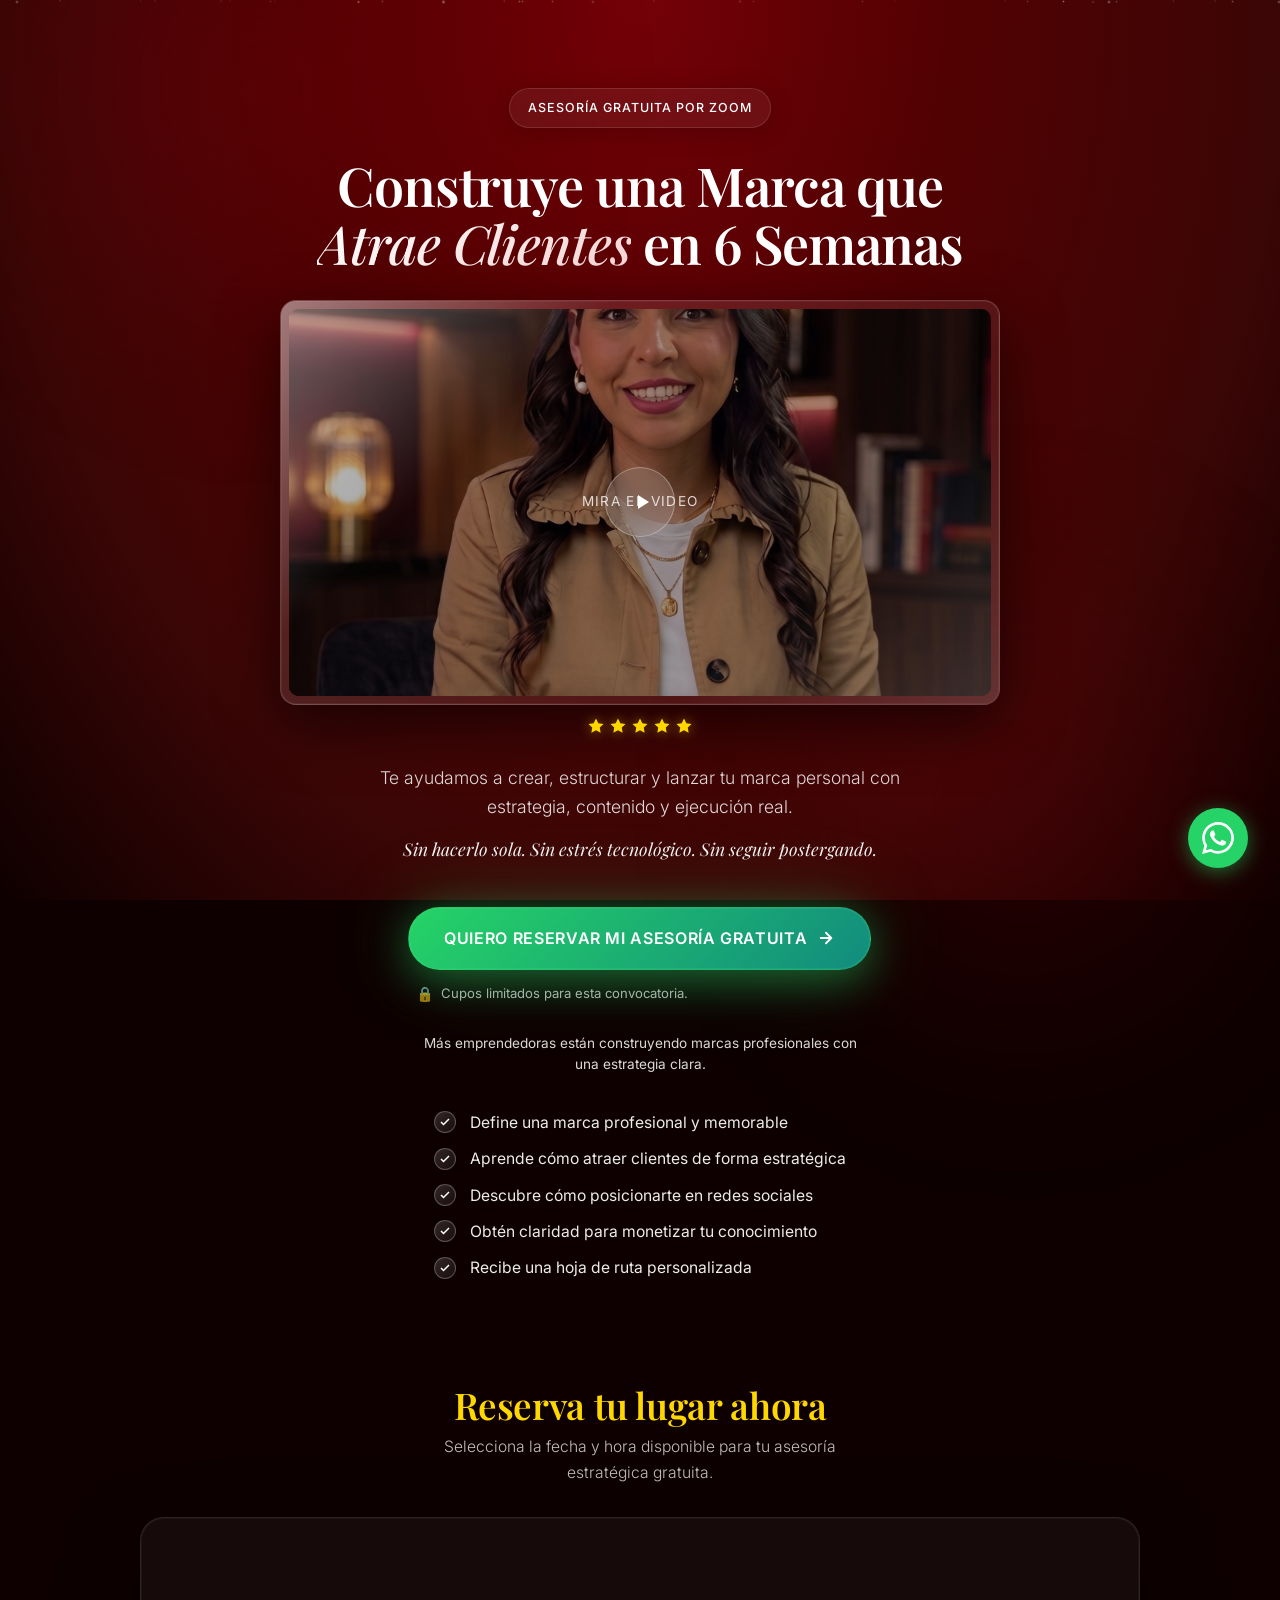
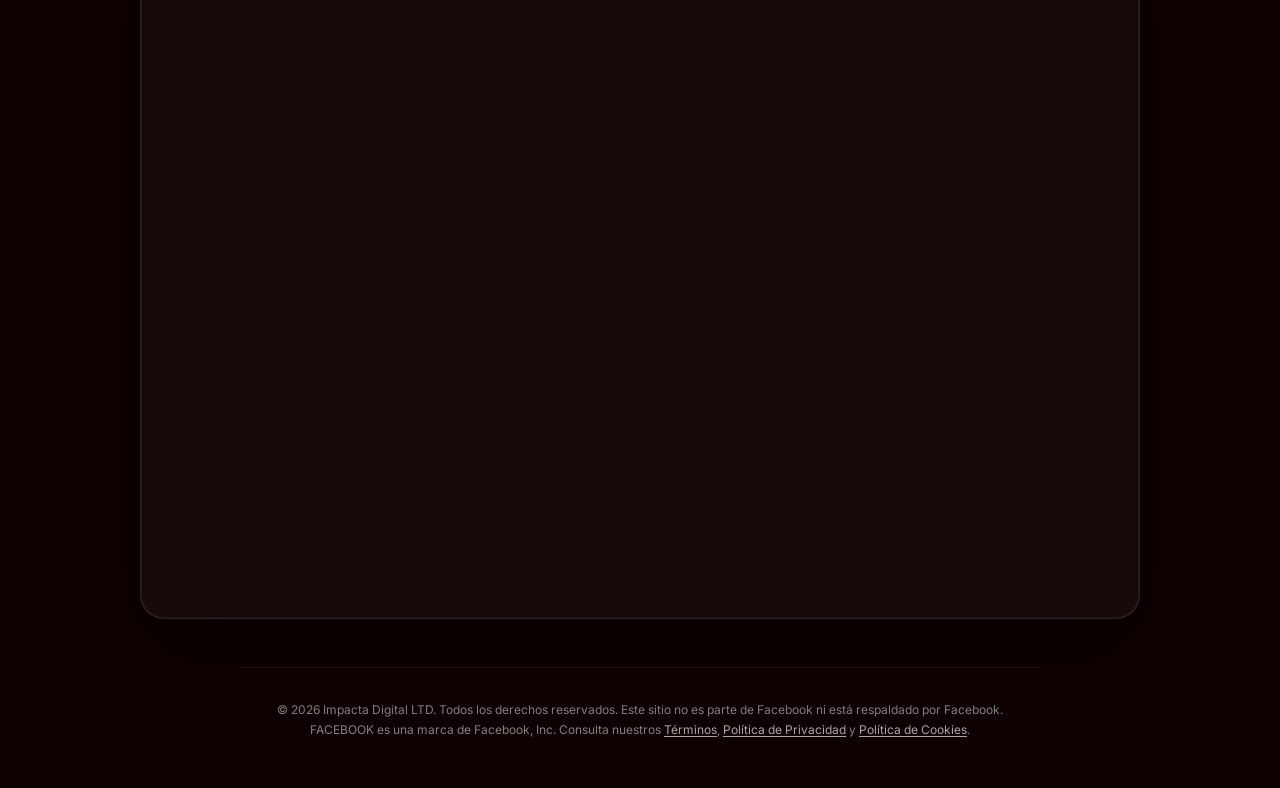
==== commit 54e9c3bd: "cambio colo de letra a dorado" ====
--- a/index2.html
+++ b/index2.html
@@ -554,6 +554,7 @@
             gap: 0.5rem;
             animation: fadeUp 1s ease-out 0.4s both;
             scroll-margin-top: 1rem;
+            margin-top: -1.5rem;
         }
 
         .calendly-header {
@@ -570,6 +571,7 @@
             font-size: clamp(1.6rem, 5vw, 2.3rem);
             line-height: 1.15;
             letter-spacing: -0.01em;
+            color: #FFD700;
         }
 
         .calendly-header p {
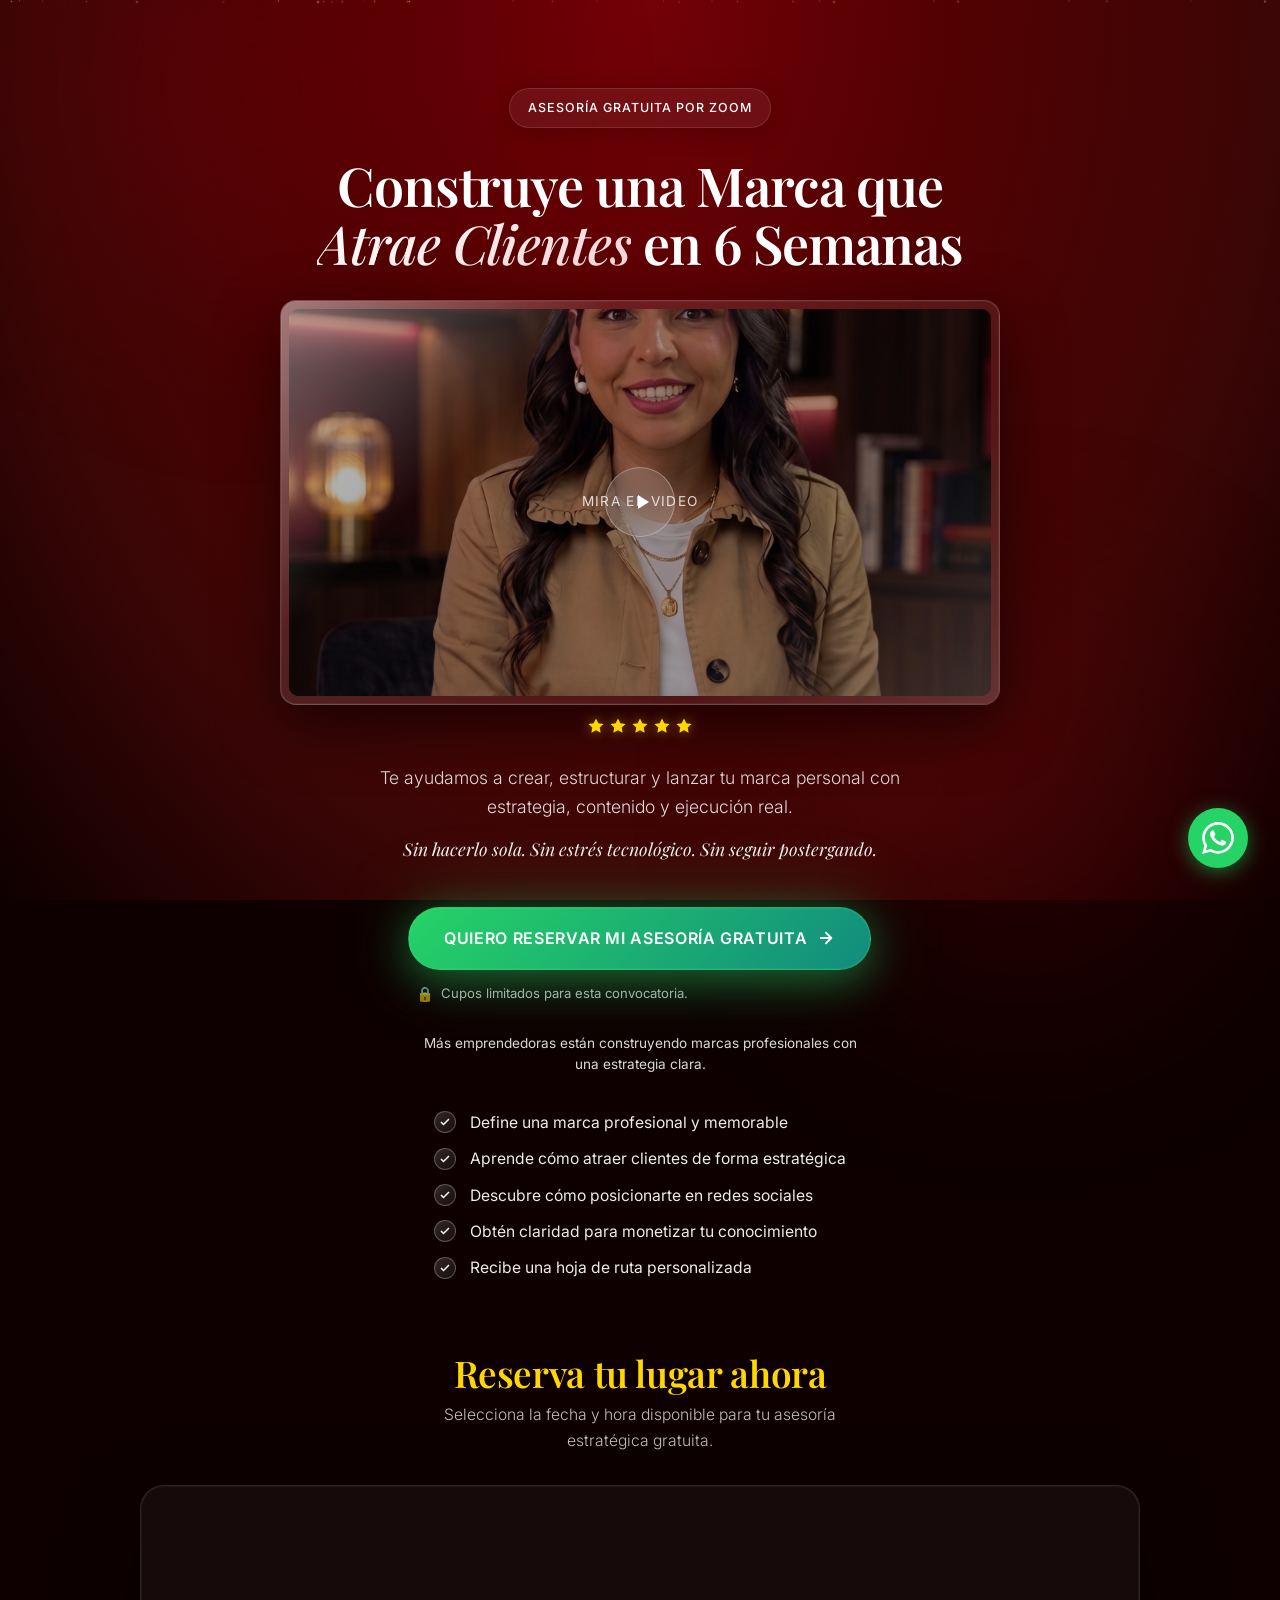
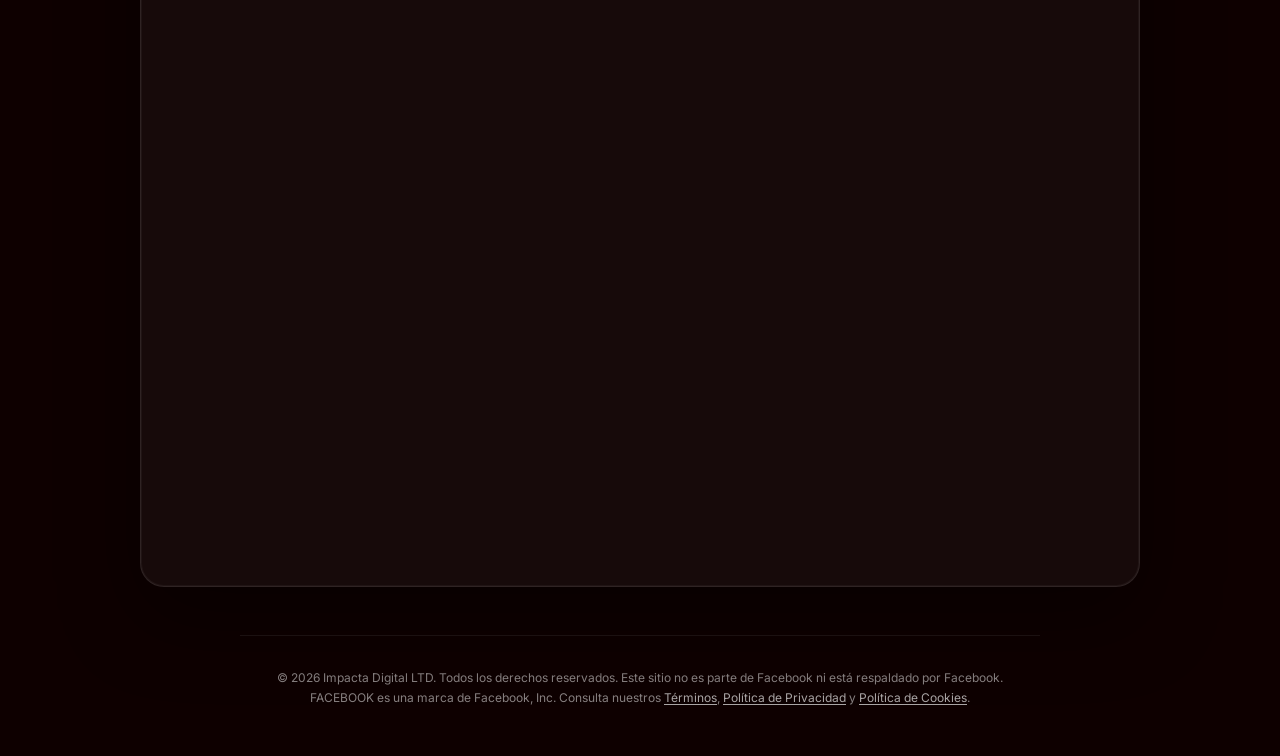
==== commit ce80521c: "margin top 3.5" ====
--- a/index2.html
+++ b/index2.html
@@ -554,7 +554,7 @@
             gap: 0.5rem;
             animation: fadeUp 1s ease-out 0.4s both;
             scroll-margin-top: 1rem;
-            margin-top: -1.5rem;
+            margin-top: -3.5rem;
         }
 
         .calendly-header {
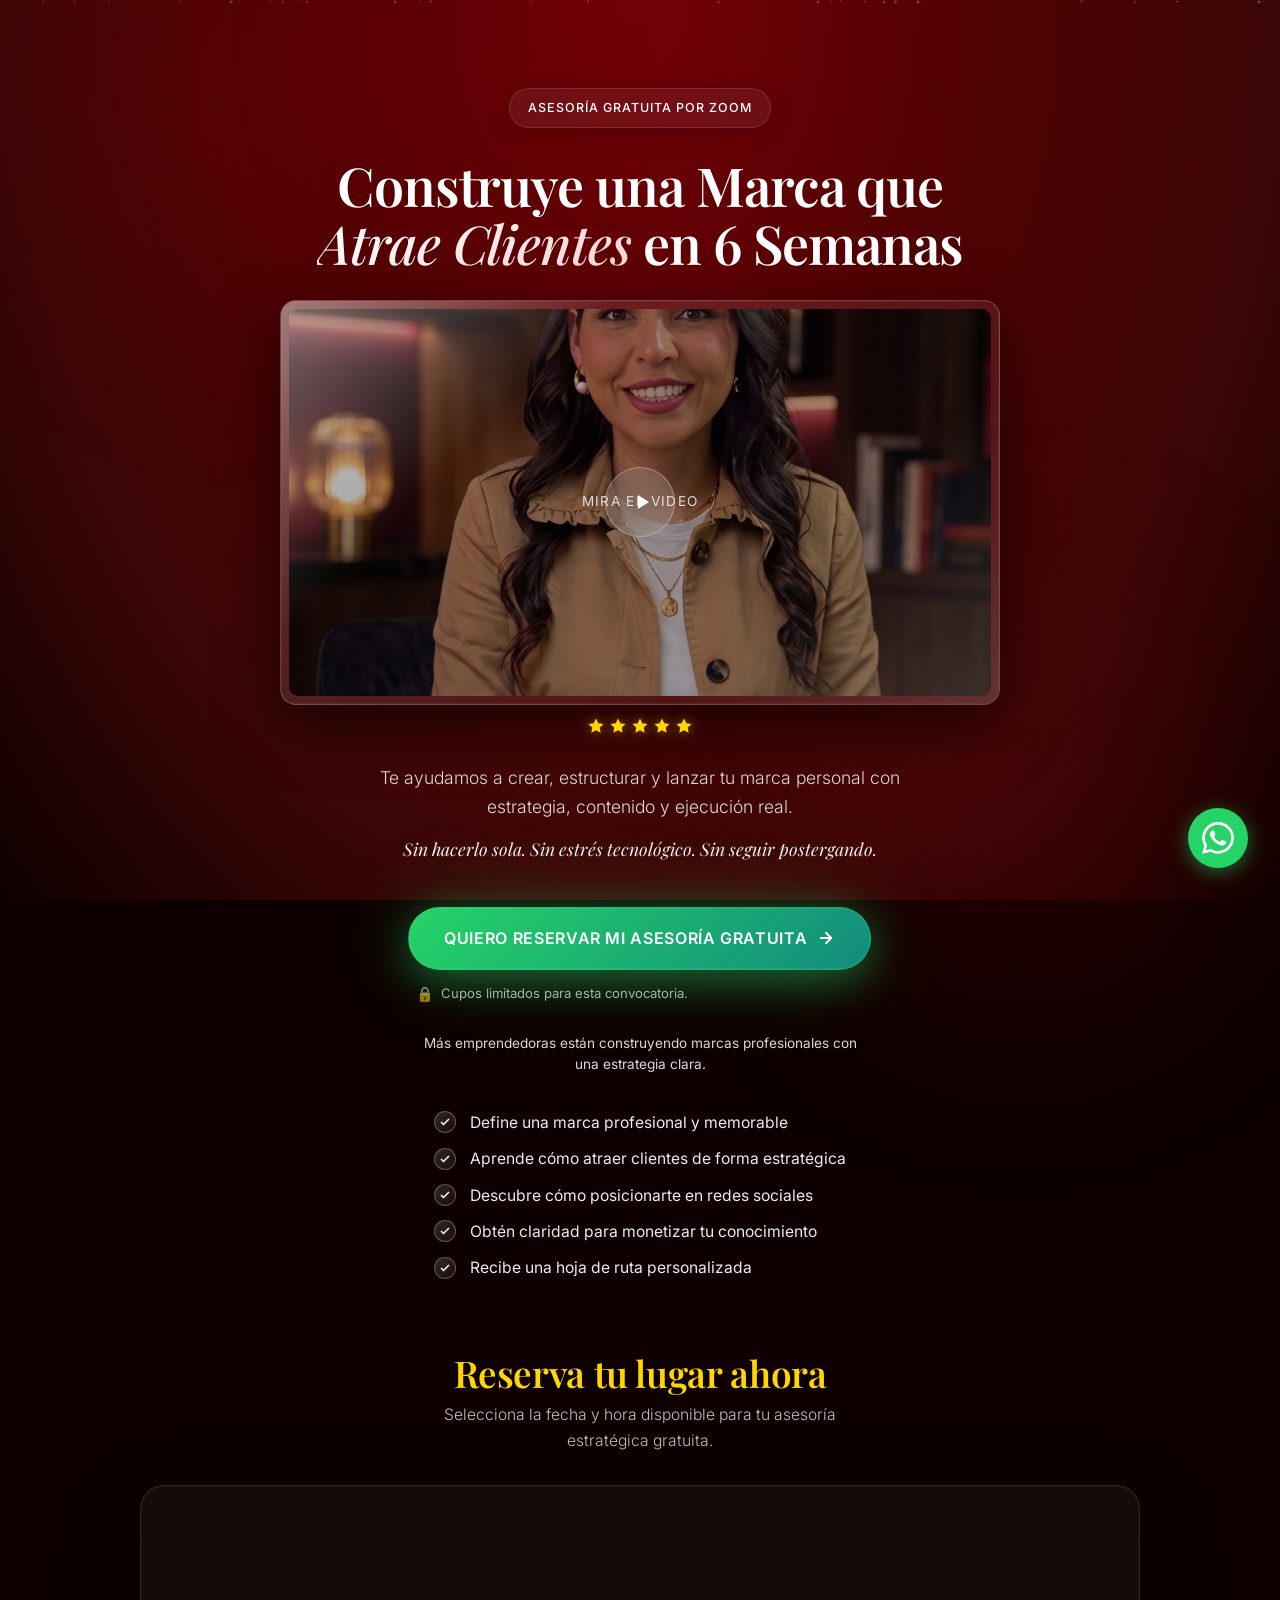
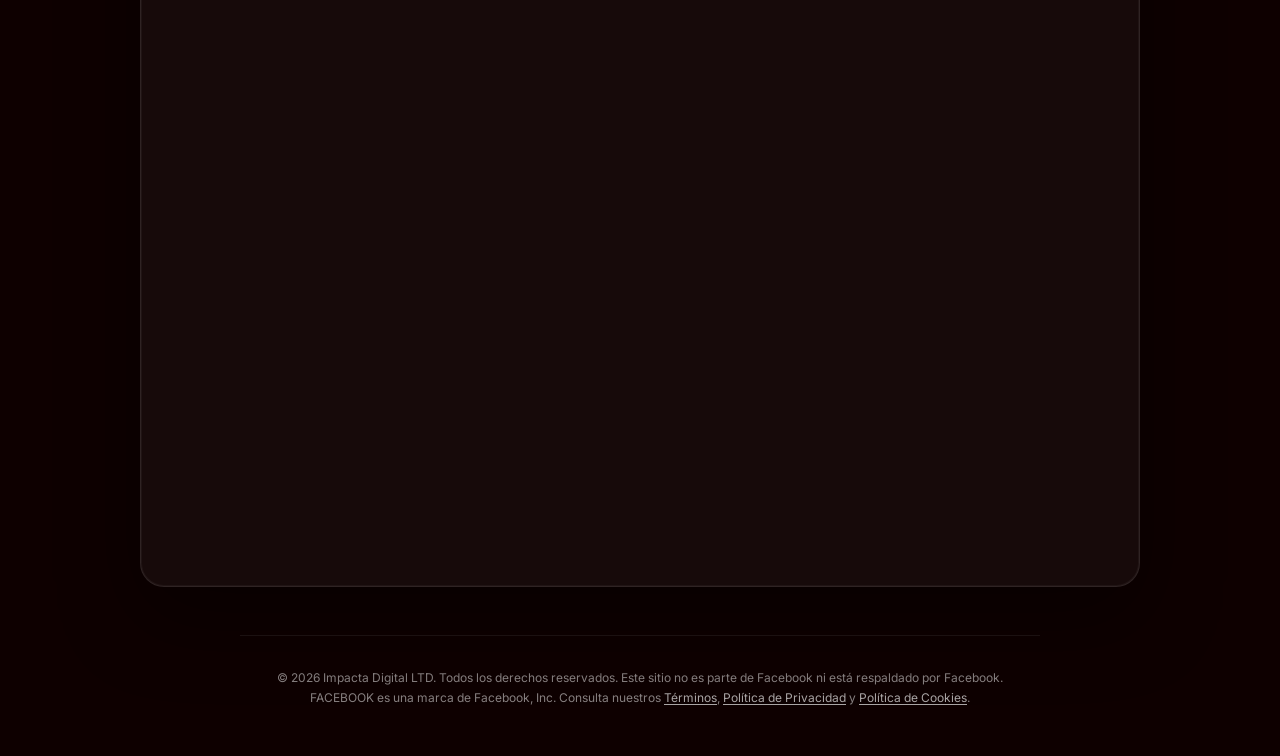
==== commit b0417dcb: "pixel facebook" ====
--- a/index2.html
+++ b/index2.html
@@ -5,6 +5,24 @@
     <meta name="viewport" content="width=device-width, initial-scale=1.0" />
     <meta name="description" content="Asesoría estratégica gratuita por Zoom. Construye una marca personal que atrae clientes en 6 semanas." />
     <title>Impacta Digital · Construye una Marca que Atrae Clientes</title>
+
+    <!-- Meta Pixel Code -->
+    <script>
+    !function(f,b,e,v,n,t,s)
+    {if(f.fbq)return;n=f.fbq=function(){n.callMethod?
+    n.callMethod.apply(n,arguments):n.queue.push(arguments)};
+    if(!f._fbq)f._fbq=n;n.push=n;n.loaded=!0;n.version='2.0';
+    n.queue=[];t=b.createElement(e);t.async=!0;
+    t.src=v;s=b.getElementsByTagName(e)[0];
+    s.parentNode.insertBefore(s,s)}(window, document,'script',
+    'https://connect.facebook.net/en_US/fbevents.js');
+    fbq('init', '2075587419981502');
+    fbq('track', 'PageView');
+    </script>
+    <noscript><img height="1" width="1" style="display:none"
+    src="https://www.facebook.com/tr?id=2075587419981502&ev=PageView&noscript=1"
+    /></noscript>
+    <!-- End Meta Pixel Code -->
 
     <link rel="preconnect" href="https://fonts.googleapis.com" />
     <link rel="preconnect" href="https://fonts.gstatic.com" crossorigin />
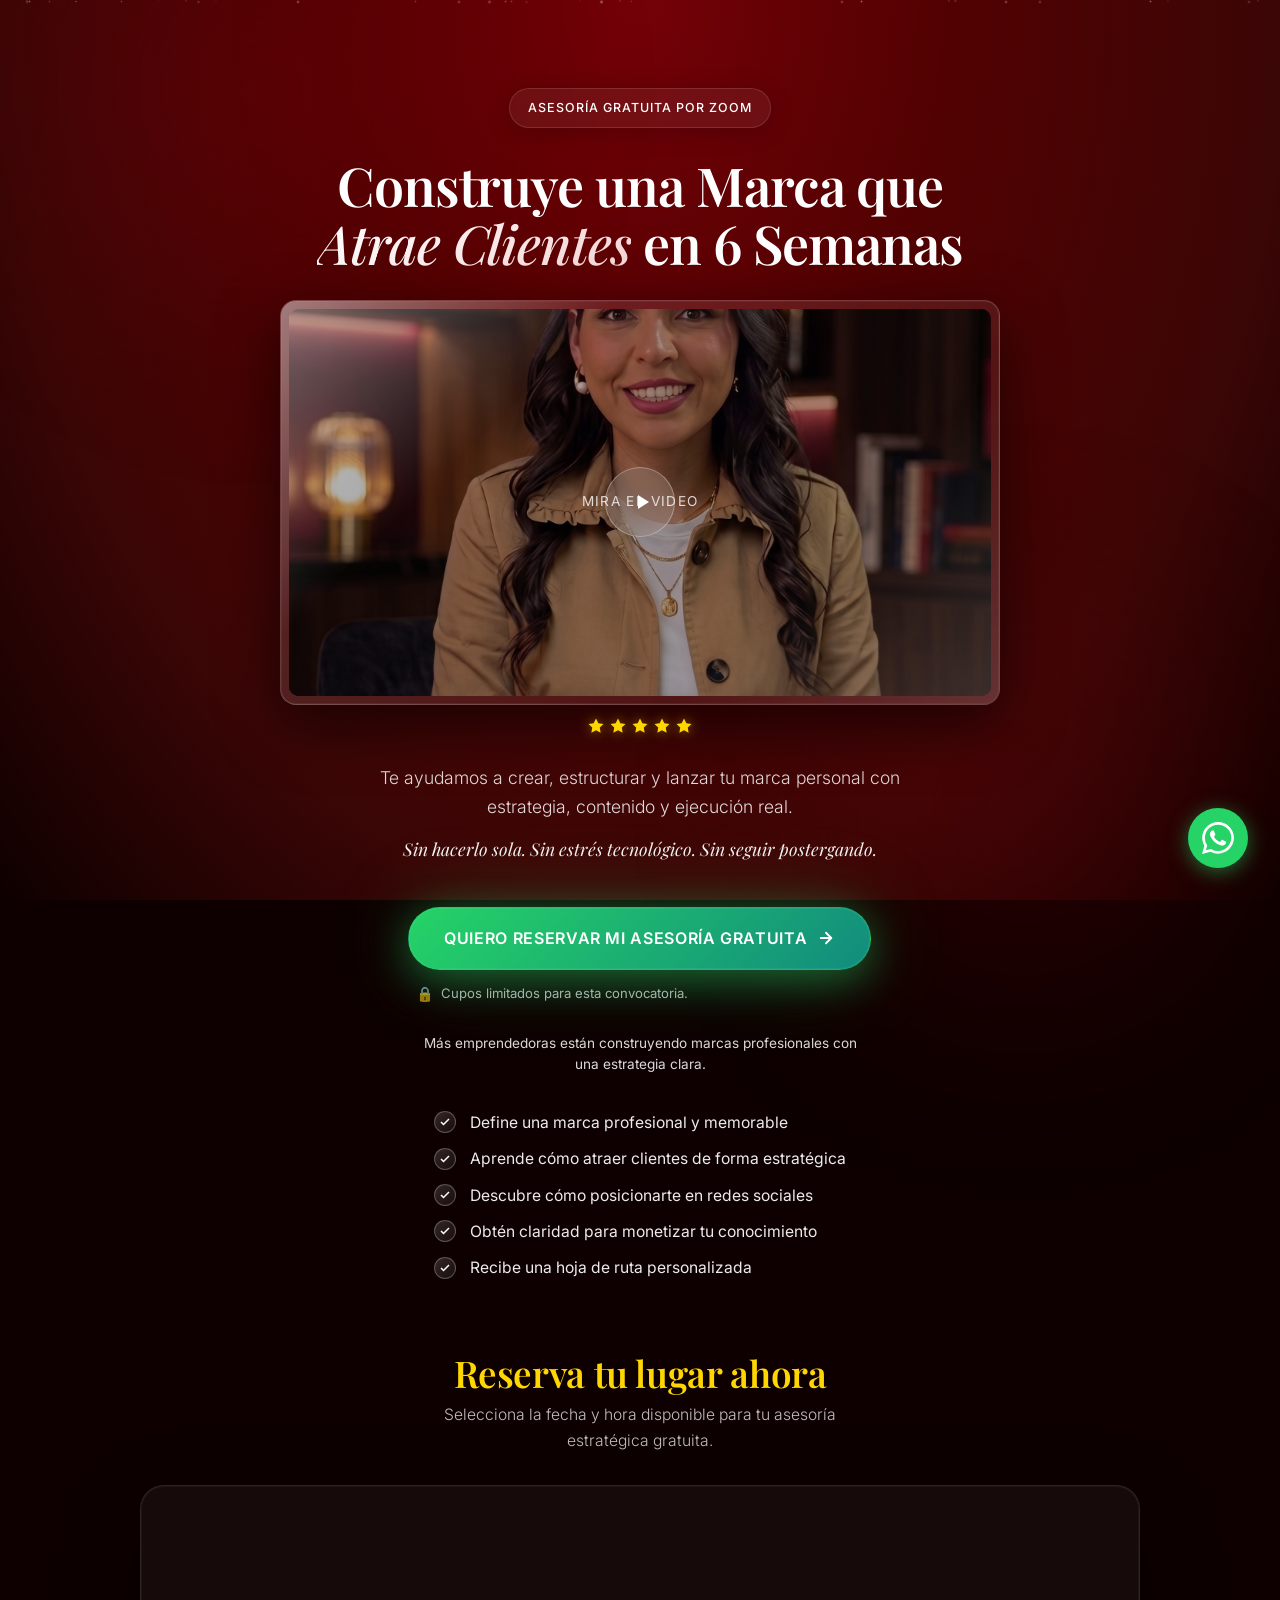
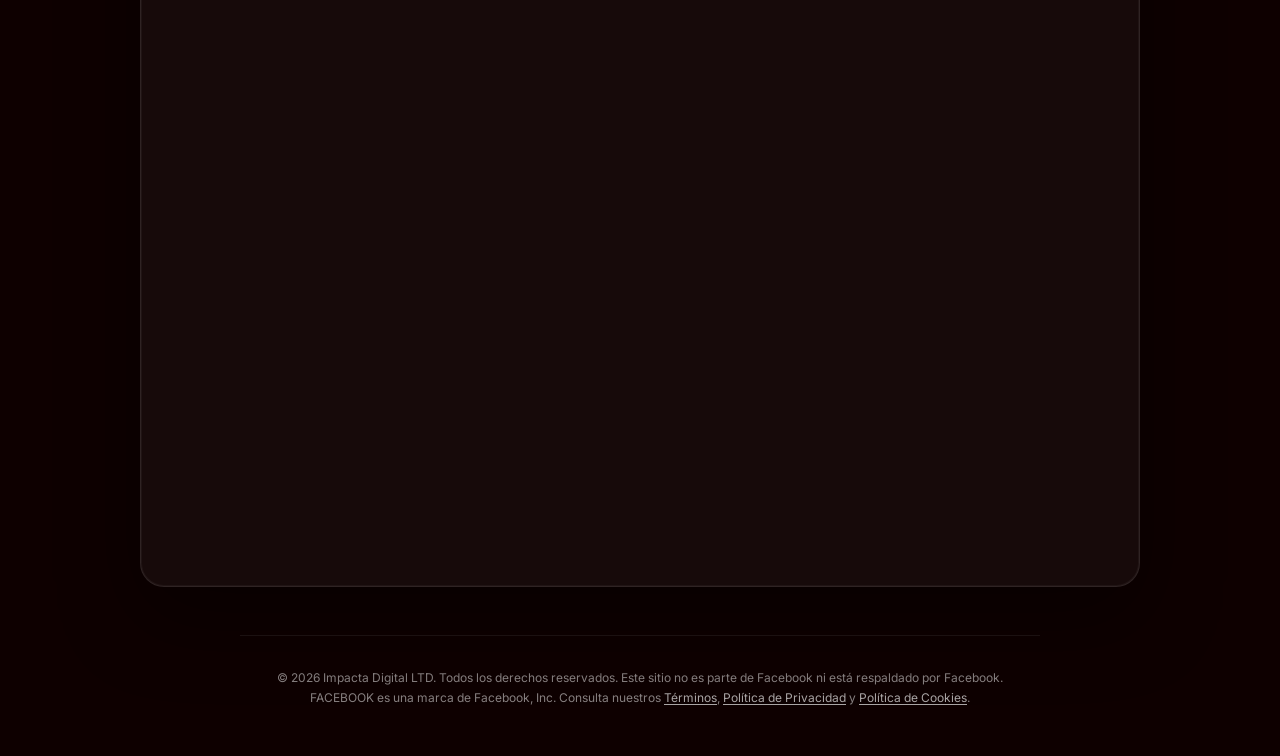
==== commit 8f5b6342: "cambio de video" ====
--- a/index2.html
+++ b/index2.html
@@ -778,7 +778,7 @@
                     <div class="video-frame" id="videoFrame">
                         <div class="video-inner">
                             <video controls loop playsinline preload="auto" muted poster="multimedia/images/portada.png">
-                                <source src="multimedia/videos/presentacion1.mp4" type="video/mp4" />
+                                <source src="multimedia/videos/presentacion2.mp4" type="video/mp4" />
                             </video>
                             <div class="video-placeholder" id="videoPlaceholder">
                                 <div class="play-btn" aria-hidden="true">
